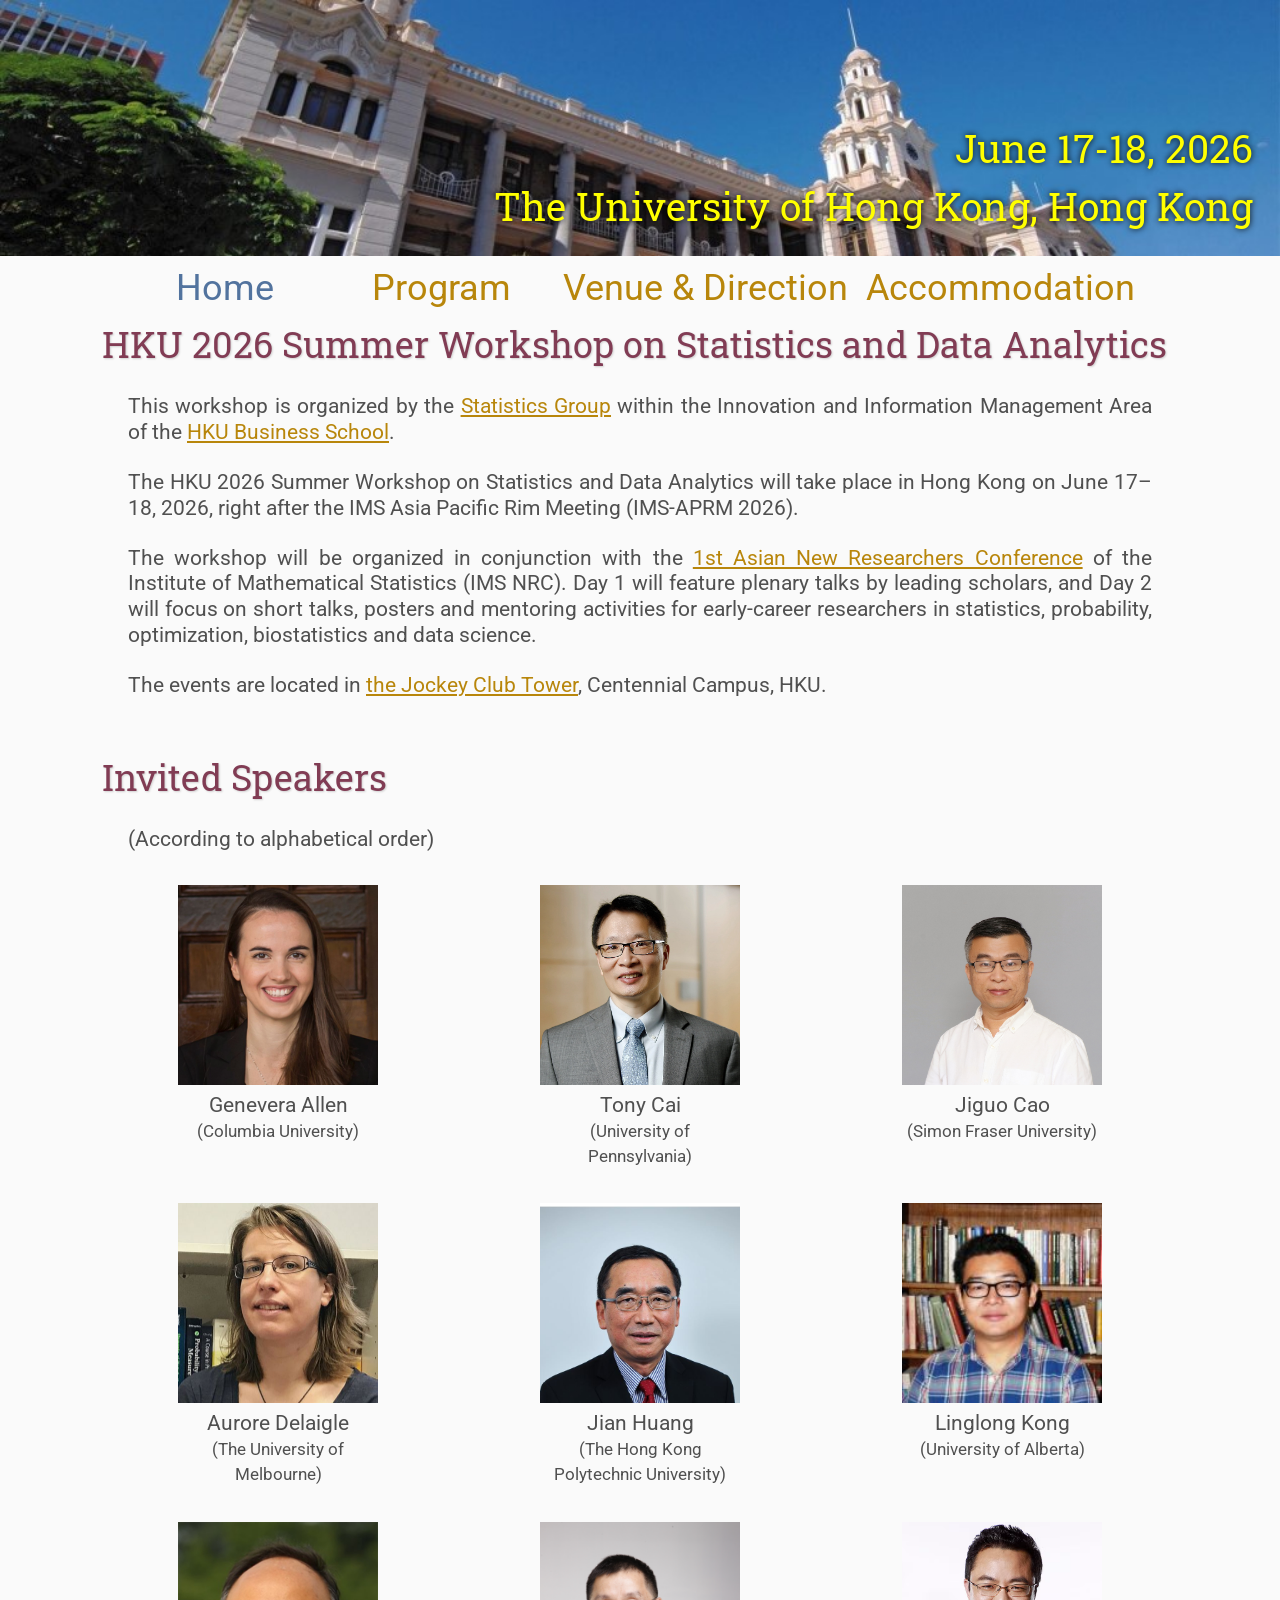
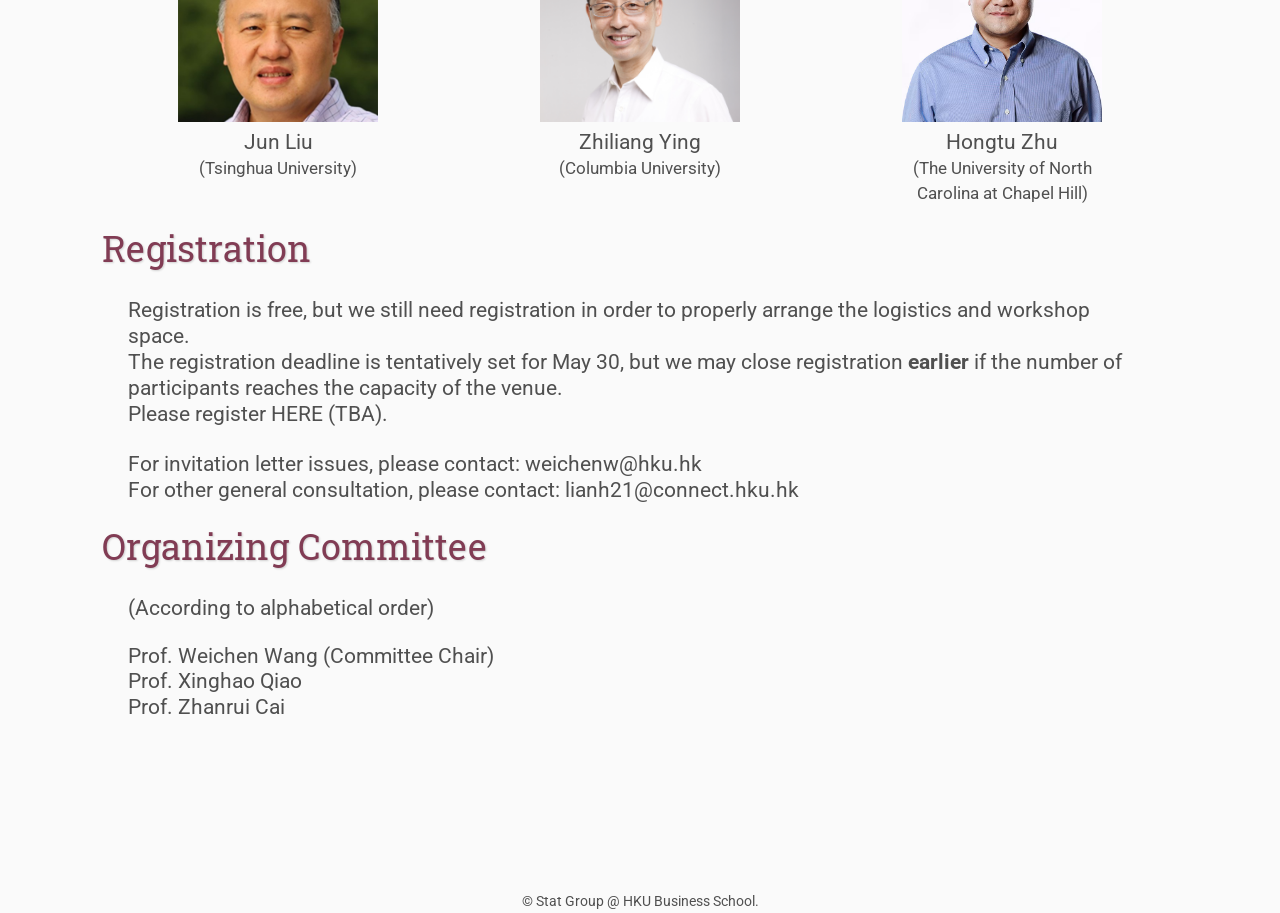
==== index.html @ be6ff99e "Update index.html" ====
<!DOCTYPE html>
<html lang='en'>



<head>
    <base href=".">
    <link rel="shortcut icon" type="image/png" href="assets/logo-1.png"/>
    <link rel="stylesheet" type="text/css" media="all" href="assets/main.css"/>
    <meta name="description" content="SDA Workshop">
    <meta name="resource-type" content="document">
    <meta name="distribution" content="global">
    <meta name="KeyWords" content="Conference">
    <title>SDA Workshop 2026</title>

    <style>
    HeadColor{
        color:yellow;
    }
    </style>



</head>


<body>
    <center>
    <div class="banner">
            <img src="assets/hku_banner.jpg" alt="SDA Workshop Banner" width="100%" height="auto">
        
            <div class="bottom-right" style="font-size:4.3vmin;">
                <HeadColor>June 17-18, 2026 <br> The University of Hong Kong, Hong Kong </HeadColor>
            </div>
        </div>
    </center>

    <table class="navigation">
        <tr>
            <td class="navigation" style="font-size:4vmin;width: 20%">
                <a class="current" title="Conference Home Page" href=".">Home</a>
            </td>
            <td class="navigation" style="font-size:4vmin;width: 25%">
                <a title="Sessions" href="sessions">Program</a>
            </td>
            <td class="navigation" style="font-size:4vmin;width: 25%">
                <a title="Conference venue" href="venue">Venue & Direction</a>
            </td>

            
            <td class="navigation" style="font-size:4vmin;width: 30%">
                <a title="Conference Schedule" href="Transportation">Accommodation</a> 
            </td>

        </tr>
    </table>


    <table>
        <tr>
            <td class="title" style="font-size:4vmin;">
                HKU 2026 Summer Workshop on Statistics and Data Analytics<br>
            </td>
        </tr>
    </table>



    <p style="font-size:2.3vmin;line-height:1.25;text-align:justify">
        This workshop is organized by the <a href="https://hkubs-stat.github.io/">Statistics Group</a> within the Innovation and Information Management Area of the <a href="https://www.hkubs.hku.hk/">HKU Business School</a>. 
    </p>
    
    <p style="font-size:2.3vmin;line-height:1.25;text-align:justify">
        The HKU 2026 Summer Workshop on Statistics and Data Analytics will take place in Hong Kong on June 17–18, 2026, right after the IMS Asia Pacific Rim Meeting (IMS-APRM 2026).
    </p>

    <p style="font-size:2.3vmin;line-height:1.25;text-align:justify">
        The workshop will be organized in conjunction with the  <a href="https://sites.google.com/uw.edu/inrc-asia/home?authuser=1">1st Asian New Researchers Conference</a> of the Institute of Mathematical Statistics (IMS NRC). Day 1 will feature plenary talks by leading scholars, and Day 2 will focus on short talks, posters and mentoring activities for early-career researchers in statistics, probability, optimization, biostatistics and data science.
    </p>
    
    <p style="font-size:2.3vmin;line-height:1.25;text-align:justify">
        The events are located in <a href="http://www.maps.hku.hk/?type=Locations&id=173&lang=en&name=The%20Jockey%20Club%20Tower">the Jockey Club Tower</a>, Centennial Campus, HKU. <br />
    </p>
    
    <p>
    </p>
    <br>


    <table>
        <tr>
            <td class="title" style="font-size:4vmin;">
                Invited Speakers<br>
            </td>
        </tr>
    </table>
    <p style="font-size:2.3vmin;">
    (According to alphabetical order)
    </p>


    <table class="sponsors" style="width:80% auto;">
        <tr>
        
            <td class="sponsor">
                <figure>
                    <div class="speaker-photo-wrap"><img src="assets/2026_Genevera_Allen.png" alt="Genevera Allen"></div>
                    <figcaption style="text-align: center; font-size: 2.3vmin;">Genevera Allen<br><span class="speaker-affiliation">(Columbia University)</span></figcaption>
                </figure>
            </td> 
        
            <td class="sponsor">
                <figure>
                    <div class="speaker-photo-wrap"><img src="assets/2026_Tony_Cai.png" alt="Tony Cai"></div>
                    <figcaption style="text-align: center; font-size: 2.3vmin;">Tony Cai<br><span class="speaker-affiliation">(University of Pennsylvania)</span></figcaption>
                </figure>
            </td> 

            <td class="sponsor">
                <figure>
                    <div class="speaker-photo-wrap"><img src="assets/2026_Jiguo_Cao.png" alt="Jiguo Cao"></div>
                    <figcaption style="text-align: center; font-size: 2.3vmin;">Jiguo Cao<br><span class="speaker-affiliation">(Simon Fraser University)</span></figcaption>
                </figure>
            </td> 
        
        </tr>
    </table>
    
    <table class="sponsors" style="width:80% auto;">
        <tr>
        
            <td class="sponsor">
                <figure>
                    <div class="speaker-photo-wrap"><img src="assets/2026_Aurore_Delaigle.jpg" alt="Aurore Delaigle"></div>
                    <figcaption style="text-align: center; font-size: 2.3vmin;">Aurore Delaigle<br><span class="speaker-affiliation">(The University of Melbourne)</span></figcaption>
                </figure>
            </td>  
        
            <td class="sponsor"> 
                <figure>
                    <div class="speaker-photo-wrap"><img src="assets/2026_Jian_Huang.jpg" alt="Jian Huang"></div>
                    <figcaption style="text-align: center; font-size: 2.3vmin;">Jian Huang<br><span class="speaker-affiliation">(The Hong Kong Polytechnic University)</span></figcaption>
                </figure>
            </td> 
        
            <td class="sponsor">
                <figure>
                    <div class="speaker-photo-wrap"><img src="assets/2026_Linglong_Kong.jpeg" alt="Linglong Kong"></div>
                    <figcaption style="text-align: center; font-size: 2.3vmin;">Linglong Kong<br><span class="speaker-affiliation">(University of Alberta)</span></figcaption>
                </figure>
            </td> 
        
        </tr>
    </table>
    
    <table class="sponsors" style="width:80% auto;">
        <tr>
        
            <td class="sponsor">
                <figure>
                    <div class="speaker-photo-wrap"><img src="assets/2026_Jun_Liu.jpg" alt="Jun Liu"></div>
                    <figcaption style="text-align: center; font-size: 2.3vmin;">Jun Liu<br><span class="speaker-affiliation">(Tsinghua University)</span></figcaption>
                </figure>
            </td>
        
            <td class="sponsor">
                <figure>
                    <div class="speaker-photo-wrap"><img src="assets/2026_Zhiliang_Ying.jpeg" alt="Zhiliang Ying"></div>
                    <figcaption style="text-align: center; font-size: 2.3vmin;">Zhiliang Ying<br><span class="speaker-affiliation">(Columbia University)</span></figcaption>
                </figure>
            </td>            

            <td class="sponsor">
                <figure>
                    <div class="speaker-photo-wrap"><img src="assets/2026_Hongtu_Zhu.png" alt="Hongtu Zhu"></div>
                    <figcaption style="text-align: center; font-size: 2.3vmin;">Hongtu Zhu<br><span class="speaker-affiliation">(The University of North Carolina at Chapel Hill)</span></figcaption>
                </figure>
            </td>            
      
        </tr>
    </table>

    <table>
        <tr>
            <td class="title" style="font-size:4vmin;">
                Registration<br>
            </td>
        </tr>
    </table>

    <p style="font-size:2.3vmin;line-height:1.25;">
        Registration is free, but we still need registration in order to properly arrange the logistics and workshop space. <br>

        The registration deadline is tentatively set for May 30, but we may close registration <b>earlier</b> if the number of participants reaches the capacity of the venue. <br>

        Please register HERE (TBA). <br>
    </p>


    <p style="font-size:2.3vmin;line-height:1.25;">
        For invitation letter issues, please contact: weichenw@hku.hk <br>
        For other general consultation, please contact: lianh21@connect.hku.hk
    </p>

    <table>
        <tr>
            <td class="title" style="font-size:4vmin;">
                Organizing Committee<br>
            </td>
        </tr>
    </table>

    <p style="font-size:2.3vmin;">
    (According to alphabetical order)
    </p>

    <p style="font-size:2.3vmin;line-height:1.25;">
    Prof. Weichen Wang (Committee Chair)  <br>
    Prof. Xinghao Qiao <br>
    Prof. Zhanrui Cai
    </p>

    <footer>
        &copy; Stat Group @ HKU Business School.
    </footer>

</body>
</html>
---- assets/main.css ----
/* main.css */

/* These are the colors and fonts used throughout the webpage.
 * I've listed them here so that a user may easily
 * do a search-and-replace for these to change the site theme.
 *   'Roboto',sans-serif; Font for the title text
 *   'Roboto-Slab',serif; Font for the body text 
 *   #fafafa; Background color of the site
 *   #505050; Foreground (text) color of the site
 *   #52739e; Navy, "Template" in the logo, current page in navigation, special titles in the Program
 *   #b2132e; Reddish, "Conference" in the logo, hover color for links
 *   #813c54; Heading color, titles in the Program
 *   #b8860b; Dark Goldenrod, color for links
 */

@import url('https://fonts.googleapis.com/css?family=Roboto%7CRoboto+Slab');

*{
    border:0;
    font:inherit;
    font-size:1em;
    margin:0;
    padding:0;
    vertical-align:baseline;
}

body{
    background-color: #fafafa;
    background-size: cover;
    background-attachment: fixed;
    color: #505050; 
    text-align:left;
    font-family:'Roboto',sans-serif;
    font-size:1em;
    line-height:1.5em;
    margin: 0%;
    width: 100% auto;
}

a{color: #b8860b; text-decoration:none;}
a.current{color: #52739e;}
a.current:hover{color: #e82945;}
a:hover{color: #b2132e;}
a:active{color: #e82945;}
h1,h2,h3,h4{clear:left; color: #813c54; margin:1.5em 0em 1em 0em; font-family:'Roboto Slab',serif; text-shadow: 1px 1px 2px #d0d0d0;}
h1{font-size:2.67em;}
h2{font-size:2.00em;}
h3{font-size:1.67em;}
h4{font-size:1.33em;}
p{list-style:disc; margin:24px auto 24px auto; padding:0px; width:80%; text-align:left;}
li a, p a {text-decoration:underline; text-decoration-color:#b8860b;}
ul{list-style:disc; margin:24px auto 24px auto; padding:0px; width:800px; text-align:left;}
ul li{list-style:disc; margin:0px auto 0px auto; padding:0px; text-align:left;}
i,em{font-style:italic;}
b,strong{font-weight:bold;}
sup{
    vertical-align: super;
    font-size: 0.8em;
    line-height: 0;
}
sub{
    vertical-align: sub;
    font-size: 0.8em;
    line-height: 0;
}
table{
    width: 85%;
    margin: 12px auto 24px auto;
    float: center;
    /* UNCOMMENT THIS FOR DEBUGGING THE ALIGNMENT */
    /*border: 1px solid black;*/
}
th,td{
    text-align: left;
    /* UNCOMMENT THIS FOR DEBUGGING THE ALIGNMENT */
    /*border: 1px solid black;*/
}

/* Invited speaker photo: same aspect ratio as 2026_Jun_Liu.jpg (500×622). Crop: sides if too wide, bottom if too long. */
/* Experimental Update: 150 times 150 (2026/03/09), previously 150 * 120.6 */
.speaker-photo-wrap {
    height: 150pt;
    width: 150pt;
    overflow: hidden;
    display: block;
    margin: 8px auto;
}
.speaker-photo-wrap img {
    width: 100%;
    height: 100%;
    object-fit: cover;
    object-position: top center;
    display: block;
    vertical-align: middle;
}
/* Keep speaker figure (photo + caption) centered and stacked in table cell */
td.sponsor figure {
    display: block;
    margin: 0 auto;
    text-align: center;
    width: 150pt;
    max-width: 100%;
}
td.sponsor figure .speaker-photo-wrap {
    margin-left: auto;
    margin-right: auto;
}
td.sponsor figcaption {
    white-space: normal;
    overflow-wrap: anywhere;
    word-break: break-word;
    line-height: 1.2;
}
td.sponsor figcaption .speaker-affiliation {
    font-size: 0.8em;
}

/* Website Banner */
.banner {position: relative; font-family:'Roboto Slab',serif; width: 90% auto}
.top-left {font-size:5.33em; color: #505050; background: #fafafa; text-align: center; width: 1000px; height: 67px; position: absolute; padding: 36px 0 0 0; top: 0px;}
.bottom-right {font-size:2.33em; color: #fafafa; line-height: 1.5em; width: 80% auto; height: auto; padding: 0px 27px 27px 0px; text-align: right; position: absolute; bottom: 0px; right: 0px; text-shadow: 0px 0px 6px #000000;}

/* Conference Title Logo */
.title1{color: #b2132e; text-shadow: 1px 1px 3px #c0c0c0;} 
.title2{color: #52739e; text-shadow: 1px 1px 3px #c0c0c0;}
.year{color: #505050; font-size:0.67em; font-weight: lighter;}

/* Navigation Links (Home, Registration, etc) */
table.navigation{width: 80%}
td.navigation{font-size:1.67em; white-space:nowrap; width:20%; text-align:center; vertical-align:middle; padding:0px 0px 0px 0px;}

/* Sponsor Images */
table.sponsors{width:90% auto;}
td.sponsor{white-space:normal; width:33.33%; text-align:center; vertical-align:top; padding:0px 0px 0px 0px;}
td.sponsor img{width: 100% auto}

/* Mobile layout for invited speakers */
@media only screen and (max-width: 768px) {
    /* Stack speakers vertically instead of 3 narrow columns */
    table.sponsors{
        width: 100%;
    }
    table.sponsors tr{
        display: block;
    }
    td.sponsor{
        display: block;
        width: 100%;
        white-space: normal;
        margin-bottom: 1.5em;
    }
    /* Make photos wider and let height adjust naturally on small screens */
    .speaker-photo-wrap{
        width: min(70vw, 320px);
        height: auto;
        aspect-ratio: 500/622;
    }
    .speaker-photo-wrap img{
        width: 100%;
        height: 100%;
        object-fit: cover;
    }
    td.sponsor figure{
        width: min(70vw, 320px);
    }
}

/* The Table on the Program Page */
td.room{padding: 4px 12px 4px 4px; width: 90%; vertical-align:bottom; font-size:1.67em; color: #52739e; height:32px;}
td.date{white-space:nowrap; width:130px; text-align:center; vertical-align:center; padding:4px 4px 4px 4px;}
td.title{padding: 4px 12px 4px 4px; width: 90%; vertical-align:top; font-size:1.5em; color: #813c54; height:32px; font-family:'Roboto Slab',serif; text-shadow: 1px 1px 2px #d0d0d0; }
td.title-special{padding: 4px 12px 4px 4px; width: 90%; vertical-align:top; font-size:1.67em; color: #52739e; height:32px; font-family:'Roboto Slab',serif; text-shadow: 1px 1px 2px #d0d0d0;}
td.speaker{padding: 8px 4px 8px 4px; font-style: italic; font-size:1em; max-height:999999px}
td.abstract{padding: 8px 4px 8px 4px; font-size:1em; max-height:999999px}
td.abstract img{display: block; margin: 4px auto 8px auto}
td.sessions{text-align:center; vertical-align:center;padding: 12px 4px 12px 4px; font-size:1.5em; max-height:999999px}
table.plenary{padding-top: 8px; background: #ffffff;}

/* Registration and Directions iframes and Images */
iframe.registration{display:block; margin:1em auto 2em auto; width:700px; height:1400px; border:none;}
iframe.directions{display:block; margin:1em auto 2em auto; width:800px; height:400px; border:none;}
img.center{display:block; width:67%; margin:1em auto 2em auto;}

/* Flyer Images */
table.flyers{width:800px;}
td.flyer{white-space:nowrap; width:50%; text-align:center; vertical-align:middle; padding:0px 0px 0px 0px;}
td.sponsor img{width: 100%}

footer{font-size:0.875em; margin-top:12em; text-align:center;}

/* My hacky way of making the site mobile-friendly */
@media only screen and (max-width: 1100px) {
    h2{font-size:3.00em;}
    p{font-size:1.5em; line-height:1.5em;}
    th,td,tr{font-size:1.5em; line-height:1.5em;}
    td.date{font-size:1em; padding-top:0.5em;}
    td.navigation{font-size:1.5em; padding:0px 20px 0px 20px;}
    table.footer{font-size:0.33em;}
}
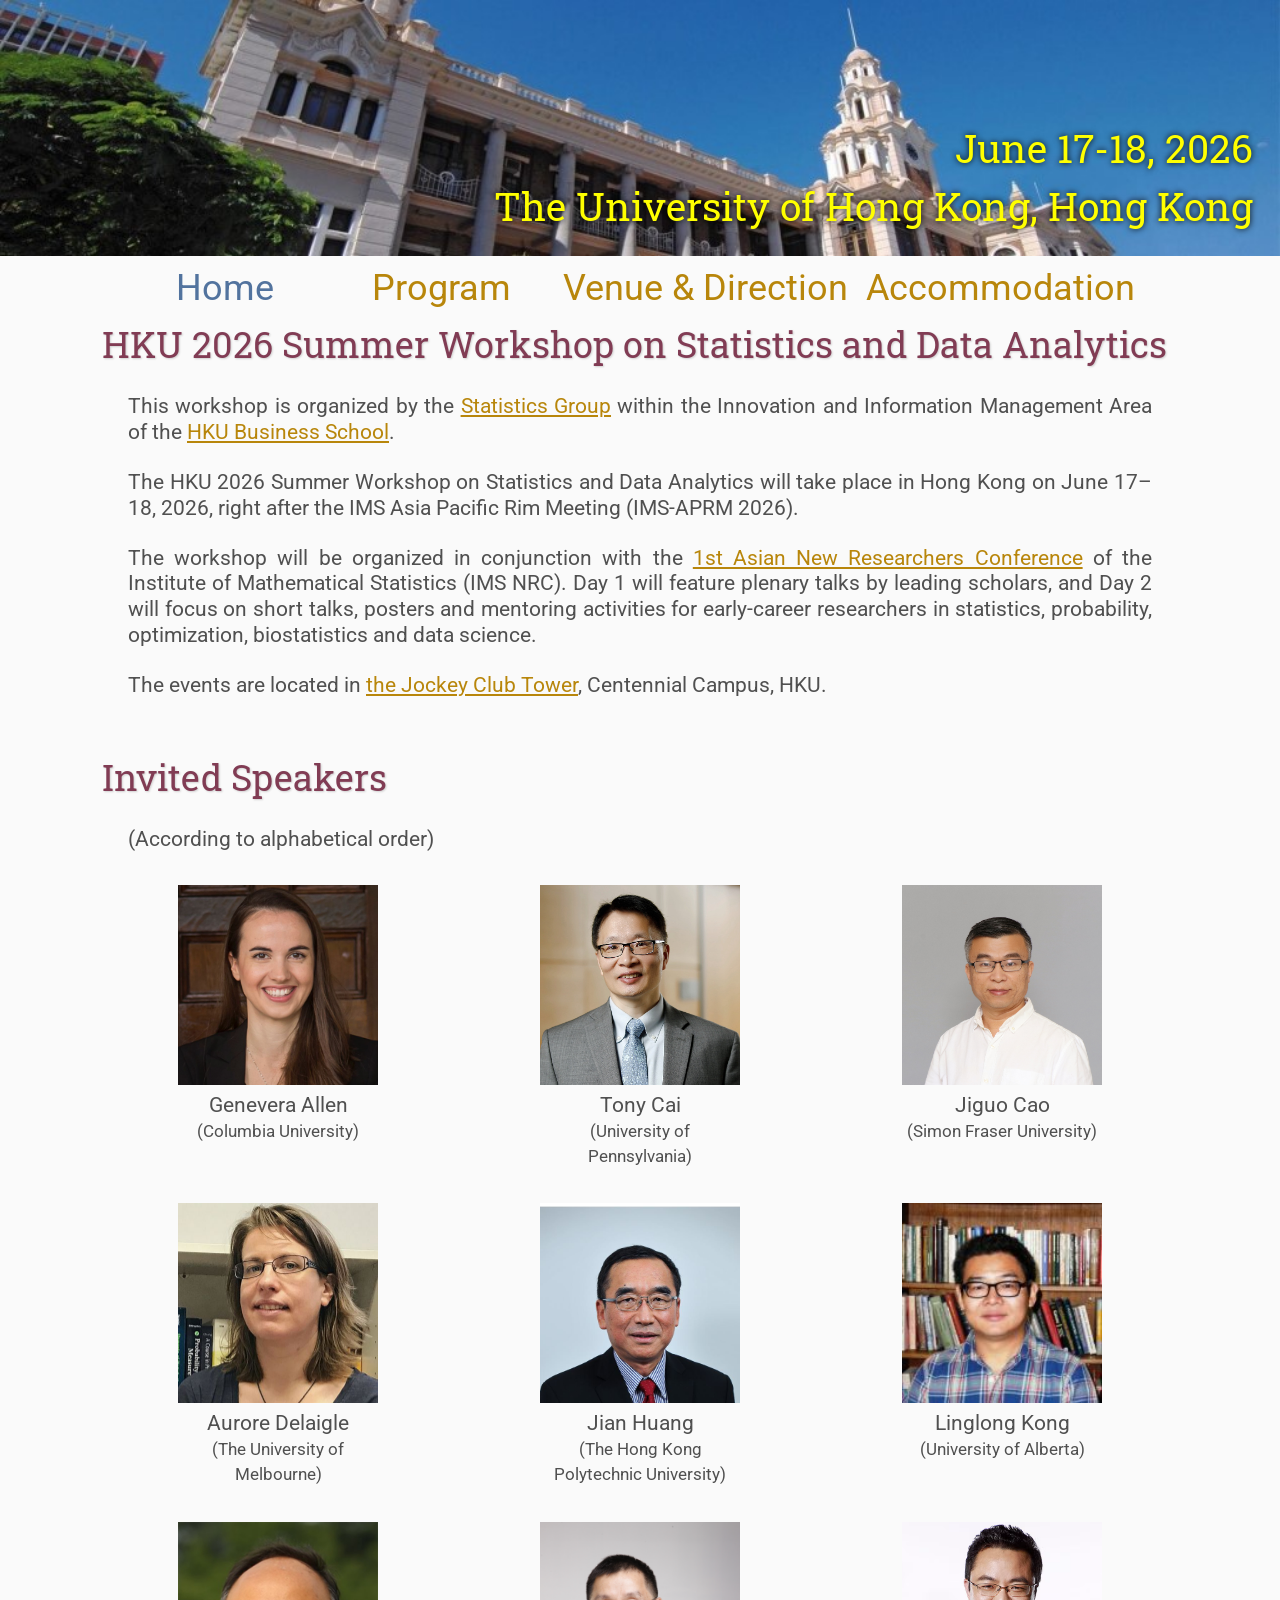
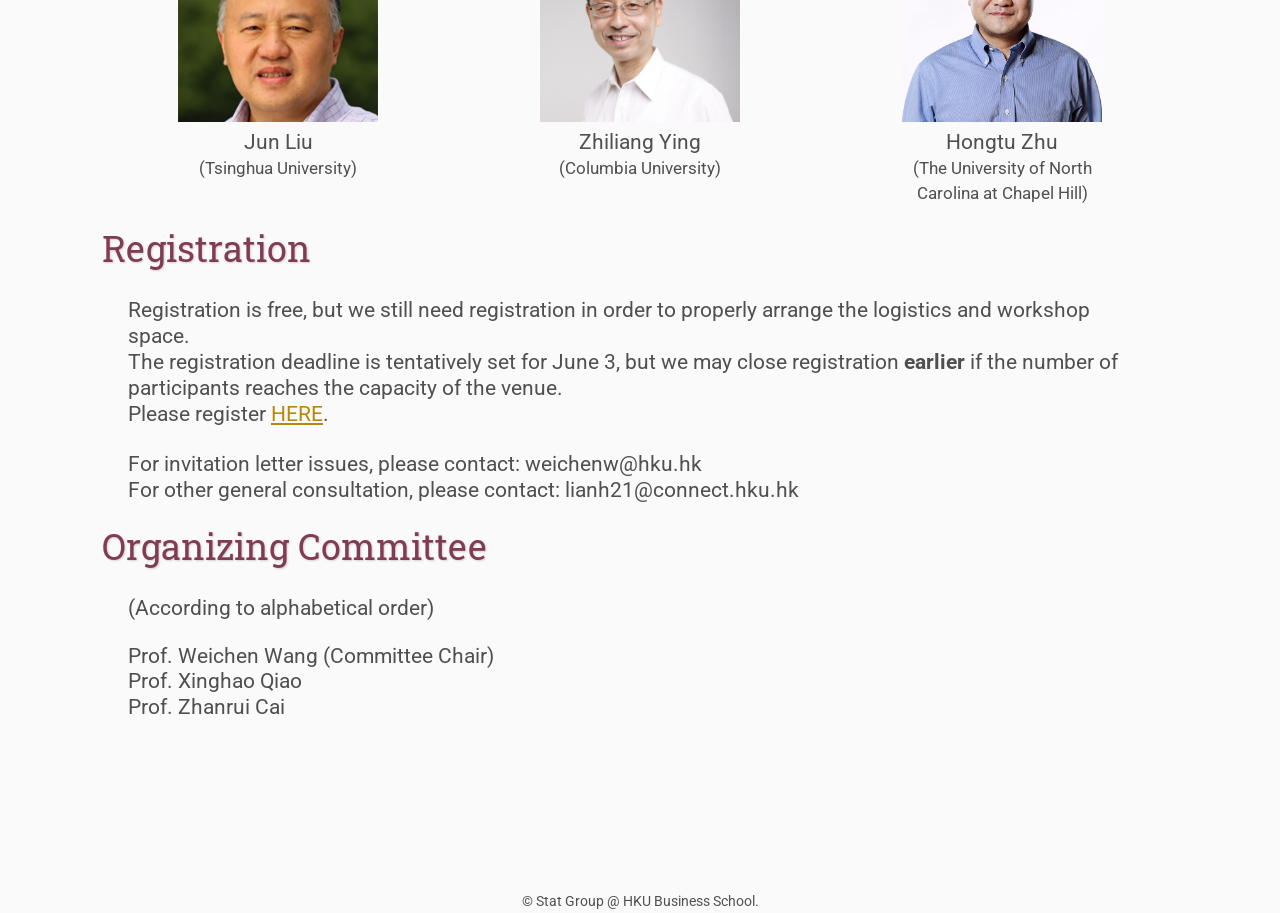
==== commit 8f23cc20: "Update index.html" ====
--- a/index.html
+++ b/index.html
@@ -191,9 +191,9 @@
     <p style="font-size:2.3vmin;line-height:1.25;">
         Registration is free, but we still need registration in order to properly arrange the logistics and workshop space. <br>
 
-        The registration deadline is tentatively set for May 30, but we may close registration <b>earlier</b> if the number of participants reaches the capacity of the venue. <br>
-
-        Please register HERE (TBA). <br>
+        The registration deadline is tentatively set for June 3, but we may close registration <b>earlier</b> if the number of participants reaches the capacity of the venue. <br>
+
+        Please register <a href="https://forms.office.com/r/9uyfbNeTMQ">HERE</a>. <br>
     </p>
 
 
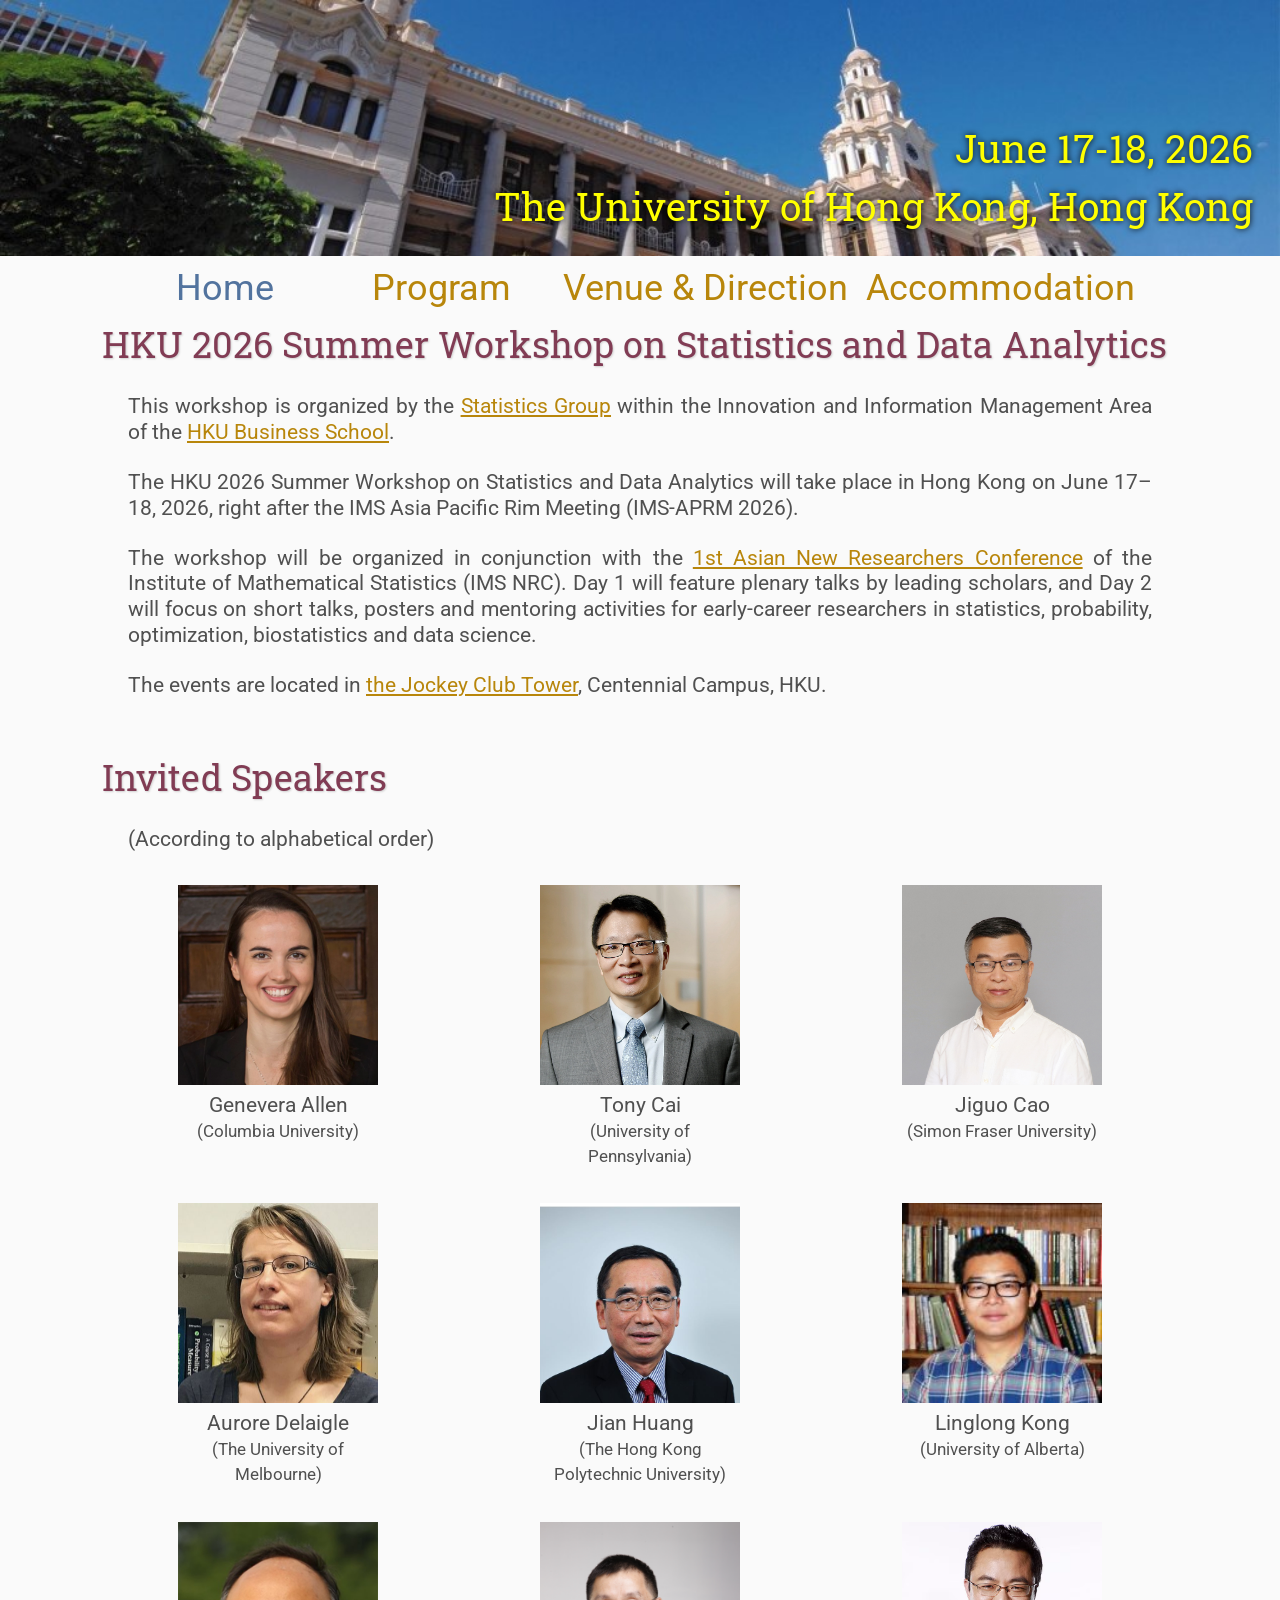
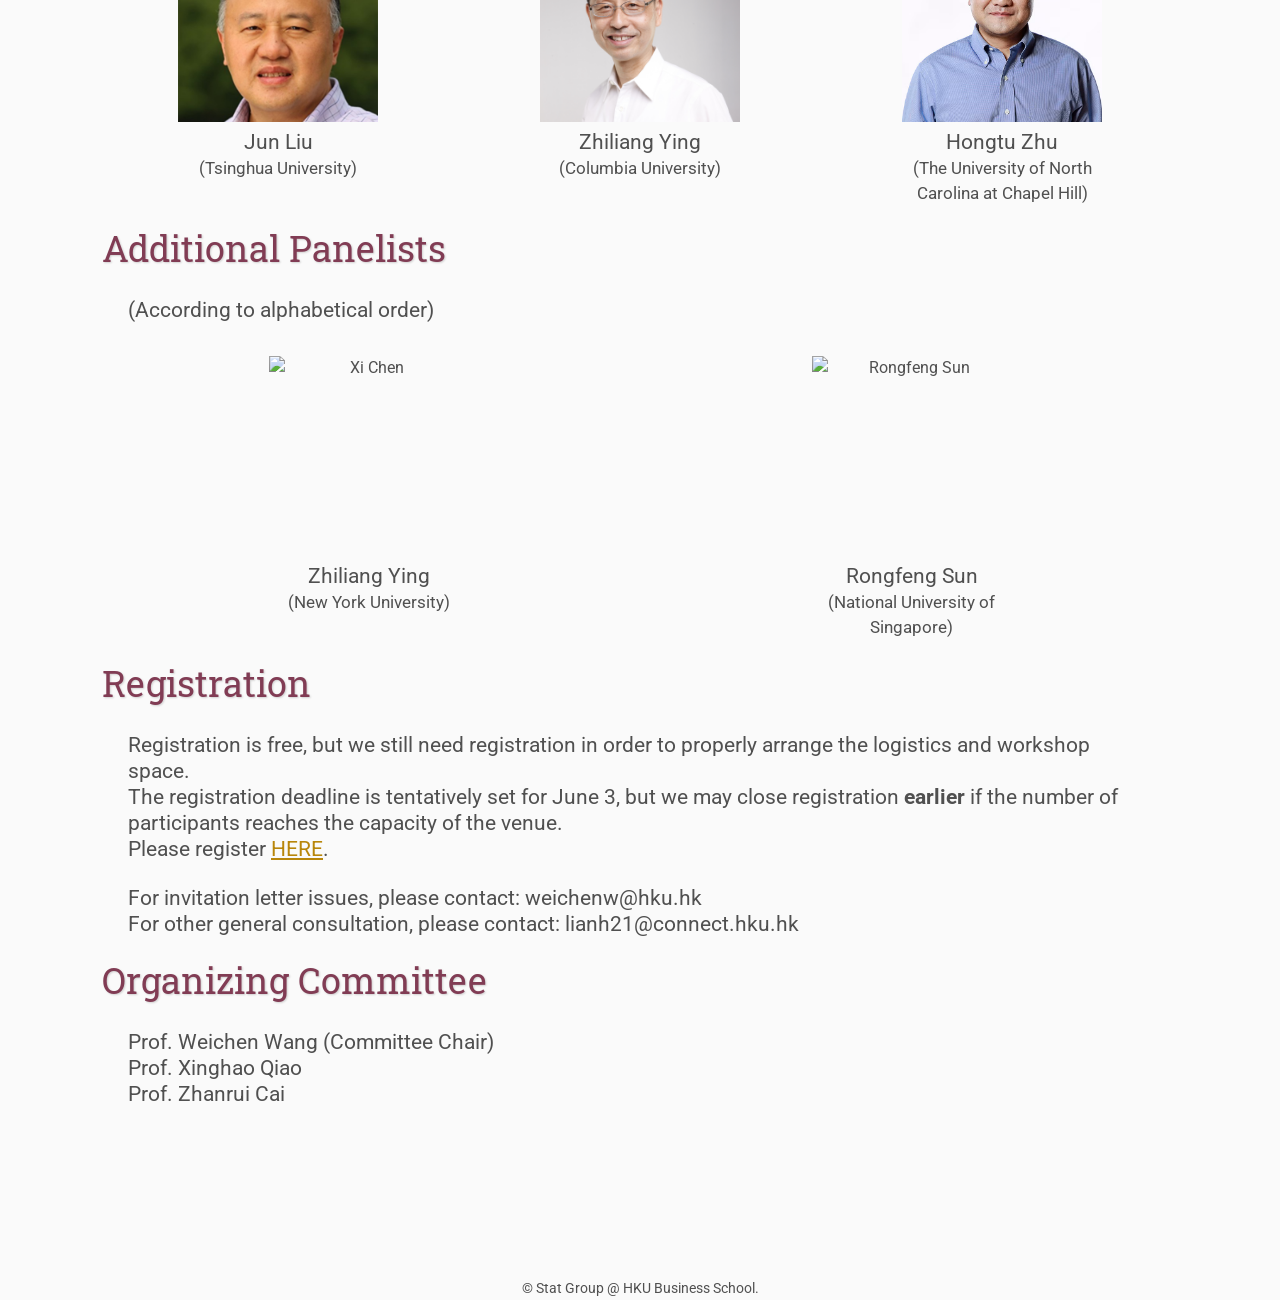
==== commit dd19ae49: "20260325 Update: Additional Panelists" ====
--- a/index.html
+++ b/index.html
@@ -155,7 +155,6 @@
     
     <table class="sponsors" style="width:80% auto;">
         <tr>
-        
             <td class="sponsor">
                 <figure>
                     <div class="speaker-photo-wrap"><img src="assets/2026_Jun_Liu.jpg" alt="Jun Liu"></div>
@@ -177,6 +176,34 @@
                 </figure>
             </td>            
       
+        </tr>
+    </table>
+
+    <table>
+        <tr>
+            <td class="title" style="font-size:4vmin;">
+                Additional Panelists<br>
+            </td>
+        </tr>
+    </table>
+    <p style="font-size:2.3vmin;">
+    (According to alphabetical order)
+    </p>
+    <table class="sponsors" style="width:80% auto;">
+        <tr>
+            <td class="sponsor">
+                <figure>
+                    <div class="speaker-photo-wrap"><img src="assets/2026_Xi_Chen.jpeg" alt="Xi Chen"></div>
+                    <figcaption style="text-align: center; font-size: 2.3vmin;">Zhiliang Ying<br><span class="speaker-affiliation">(New York University)</span></figcaption>
+                </figure>
+            </td>
+
+            <td class="sponsor">
+                <figure>
+                    <div class="speaker-photo-wrap"><img src="assets/2026_Rongfeng_Sun.jpg" alt="Rongfeng Sun"></div>
+                    <figcaption style="text-align: center; font-size: 2.3vmin;">Rongfeng Sun<br><span class="speaker-affiliation">(National University of Singapore)</span></figcaption>
+                </figure>
+            </td>
         </tr>
     </table>
 
@@ -209,10 +236,6 @@
             </td>
         </tr>
     </table>
-
-    <p style="font-size:2.3vmin;">
-    (According to alphabetical order)
-    </p>
 
     <p style="font-size:2.3vmin;line-height:1.25;">
     Prof. Weichen Wang (Committee Chair)  <br>
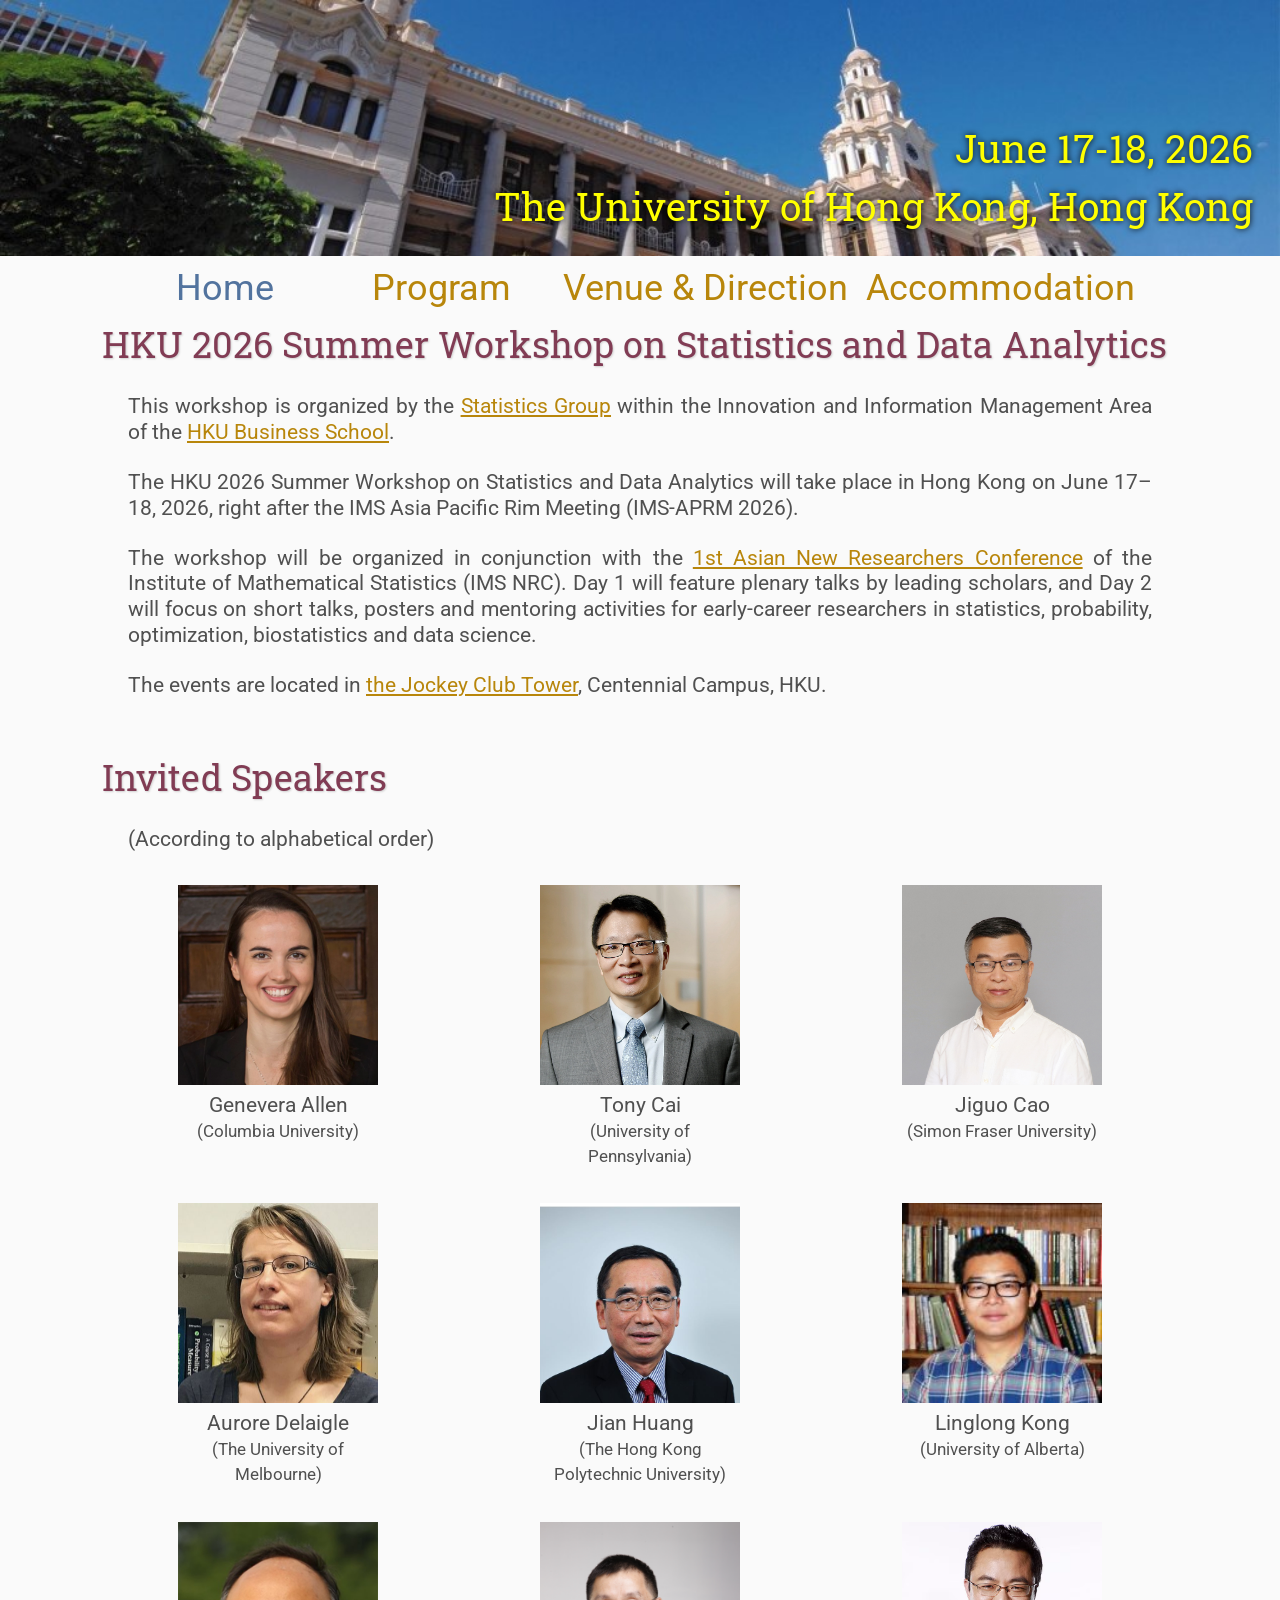
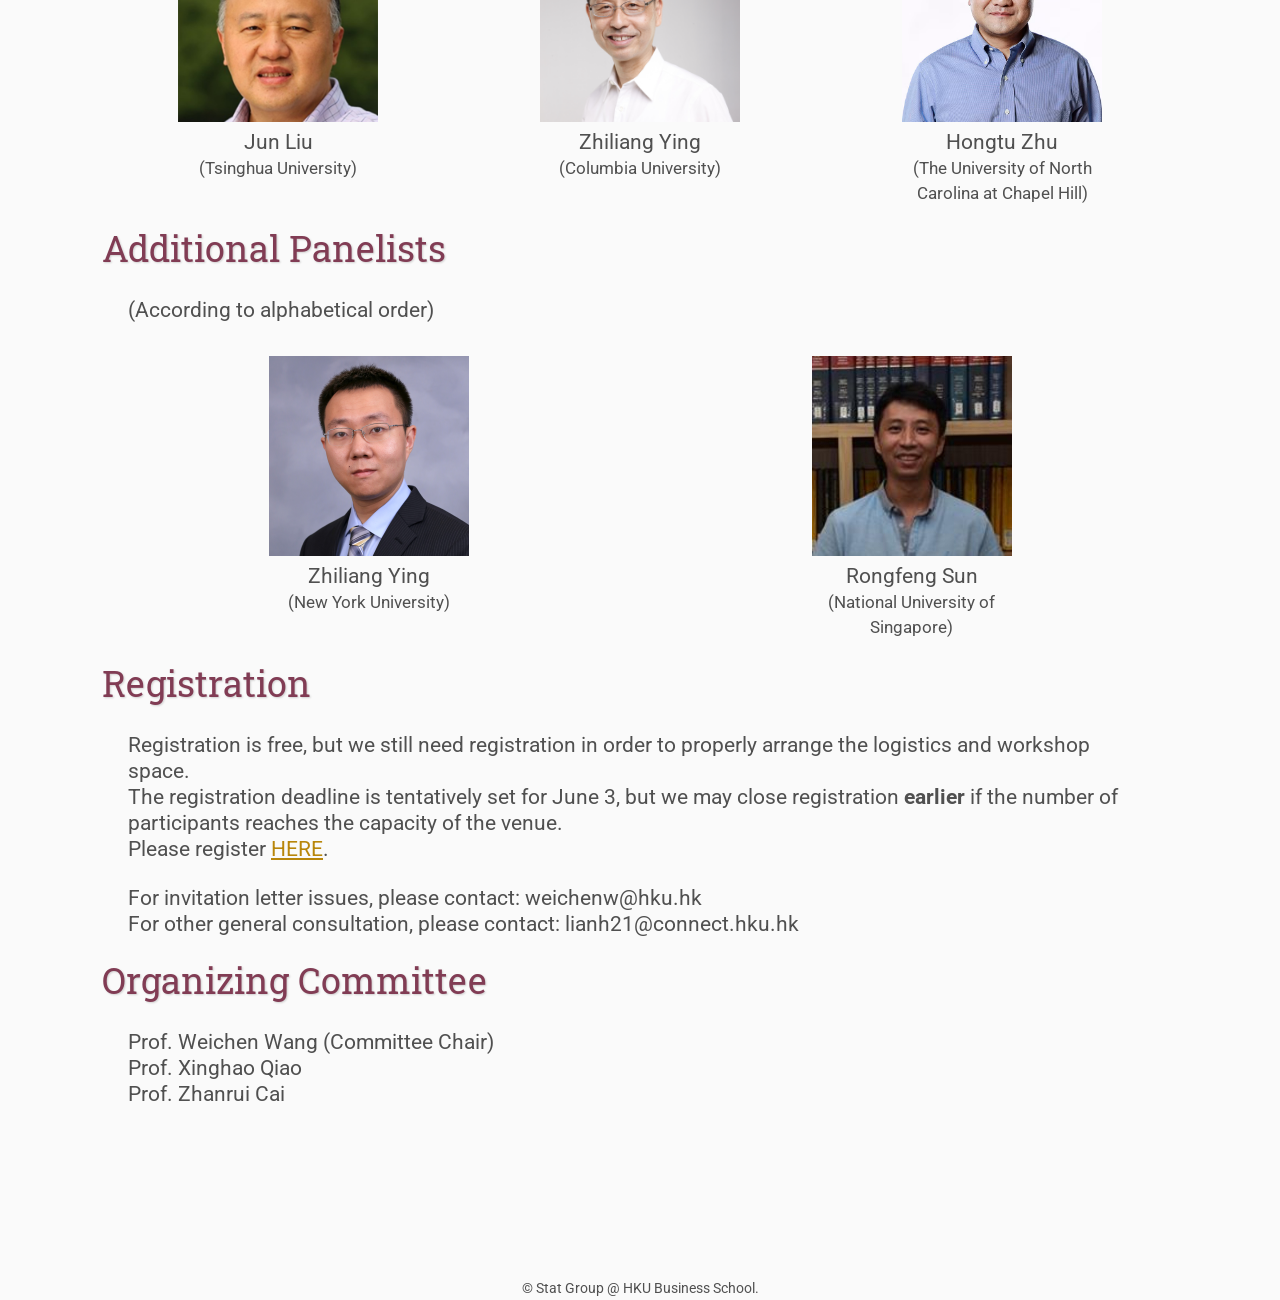
==== commit 7defdaf6: "2026032502" ====
--- a/index.html
+++ b/index.html
@@ -193,7 +193,7 @@
         <tr>
             <td class="sponsor">
                 <figure>
-                    <div class="speaker-photo-wrap"><img src="assets/2026_Xi_Chen.jpeg" alt="Xi Chen"></div>
+                    <div class="speaker-photo-wrap"><img src="assets/2026_Xi_Chen.png" alt="Xi Chen"></div>
                     <figcaption style="text-align: center; font-size: 2.3vmin;">Zhiliang Ying<br><span class="speaker-affiliation">(New York University)</span></figcaption>
                 </figure>
             </td>
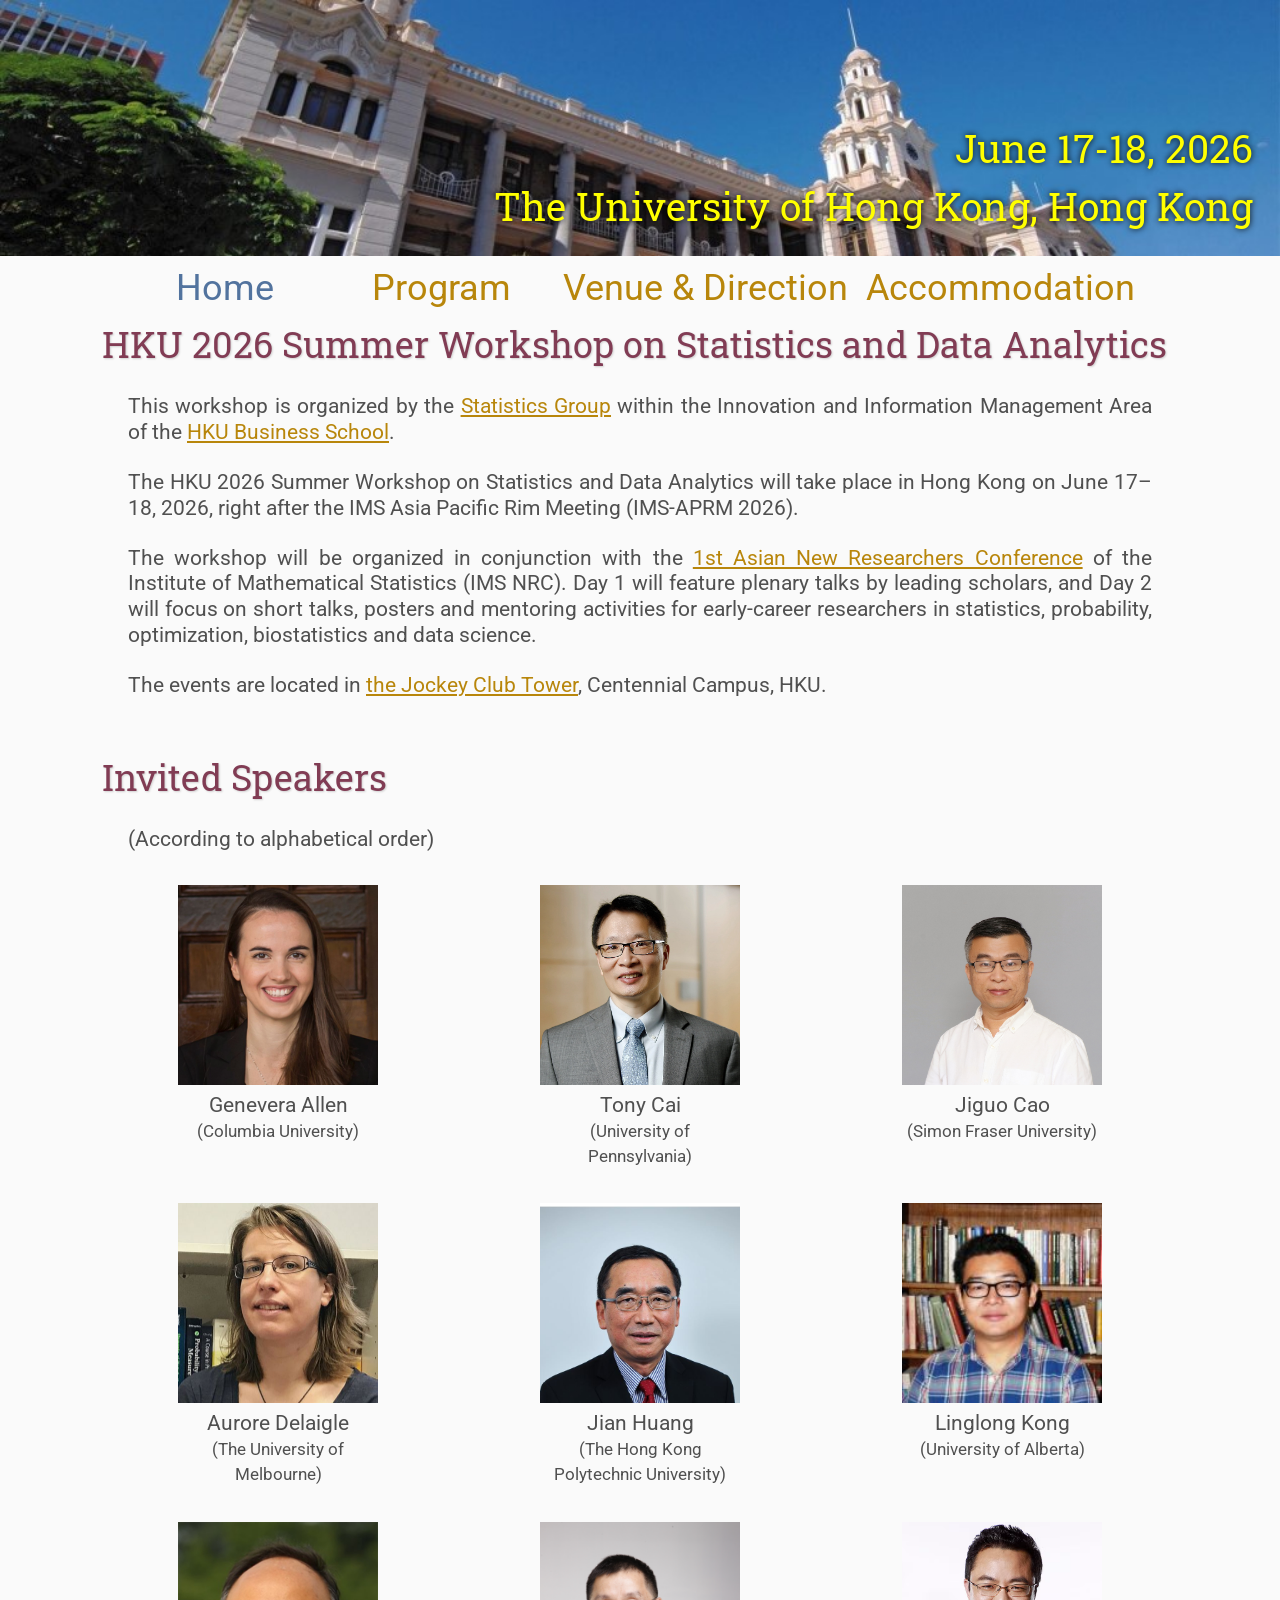
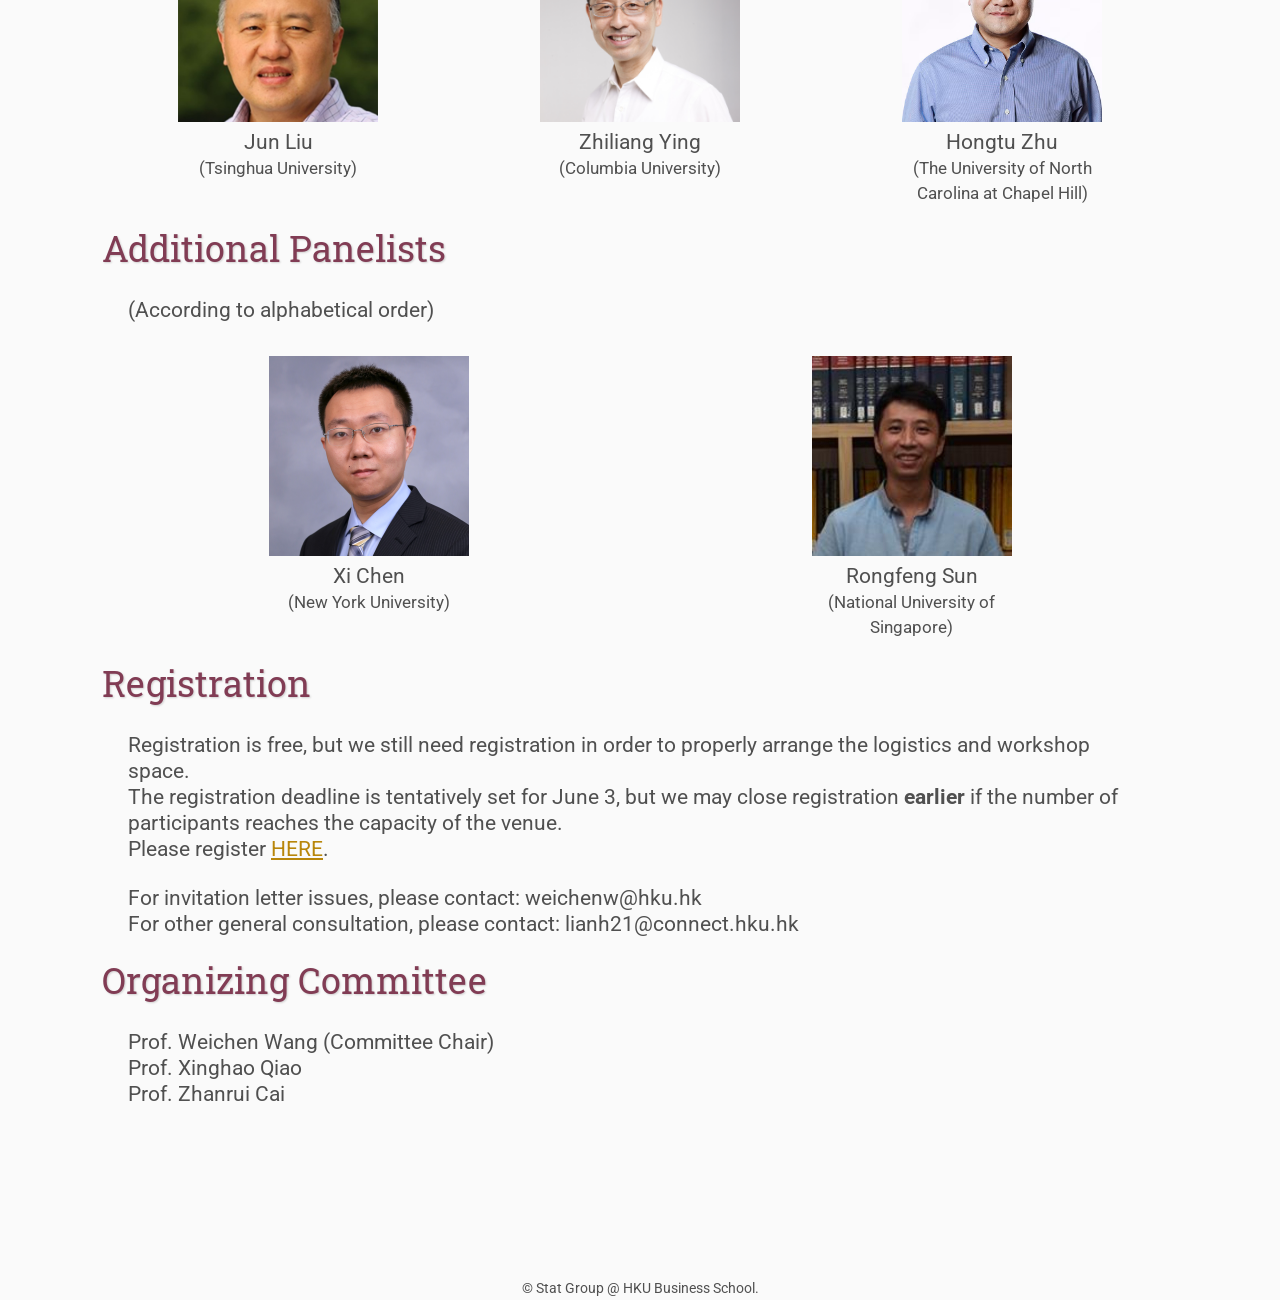
==== commit ee25e969: "Update index.html" ====
--- a/index.html
+++ b/index.html
@@ -194,7 +194,7 @@
             <td class="sponsor">
                 <figure>
                     <div class="speaker-photo-wrap"><img src="assets/2026_Xi_Chen.png" alt="Xi Chen"></div>
-                    <figcaption style="text-align: center; font-size: 2.3vmin;">Zhiliang Ying<br><span class="speaker-affiliation">(New York University)</span></figcaption>
+                    <figcaption style="text-align: center; font-size: 2.3vmin;">Xi Chen<br><span class="speaker-affiliation">(New York University)</span></figcaption>
                 </figure>
             </td>
 
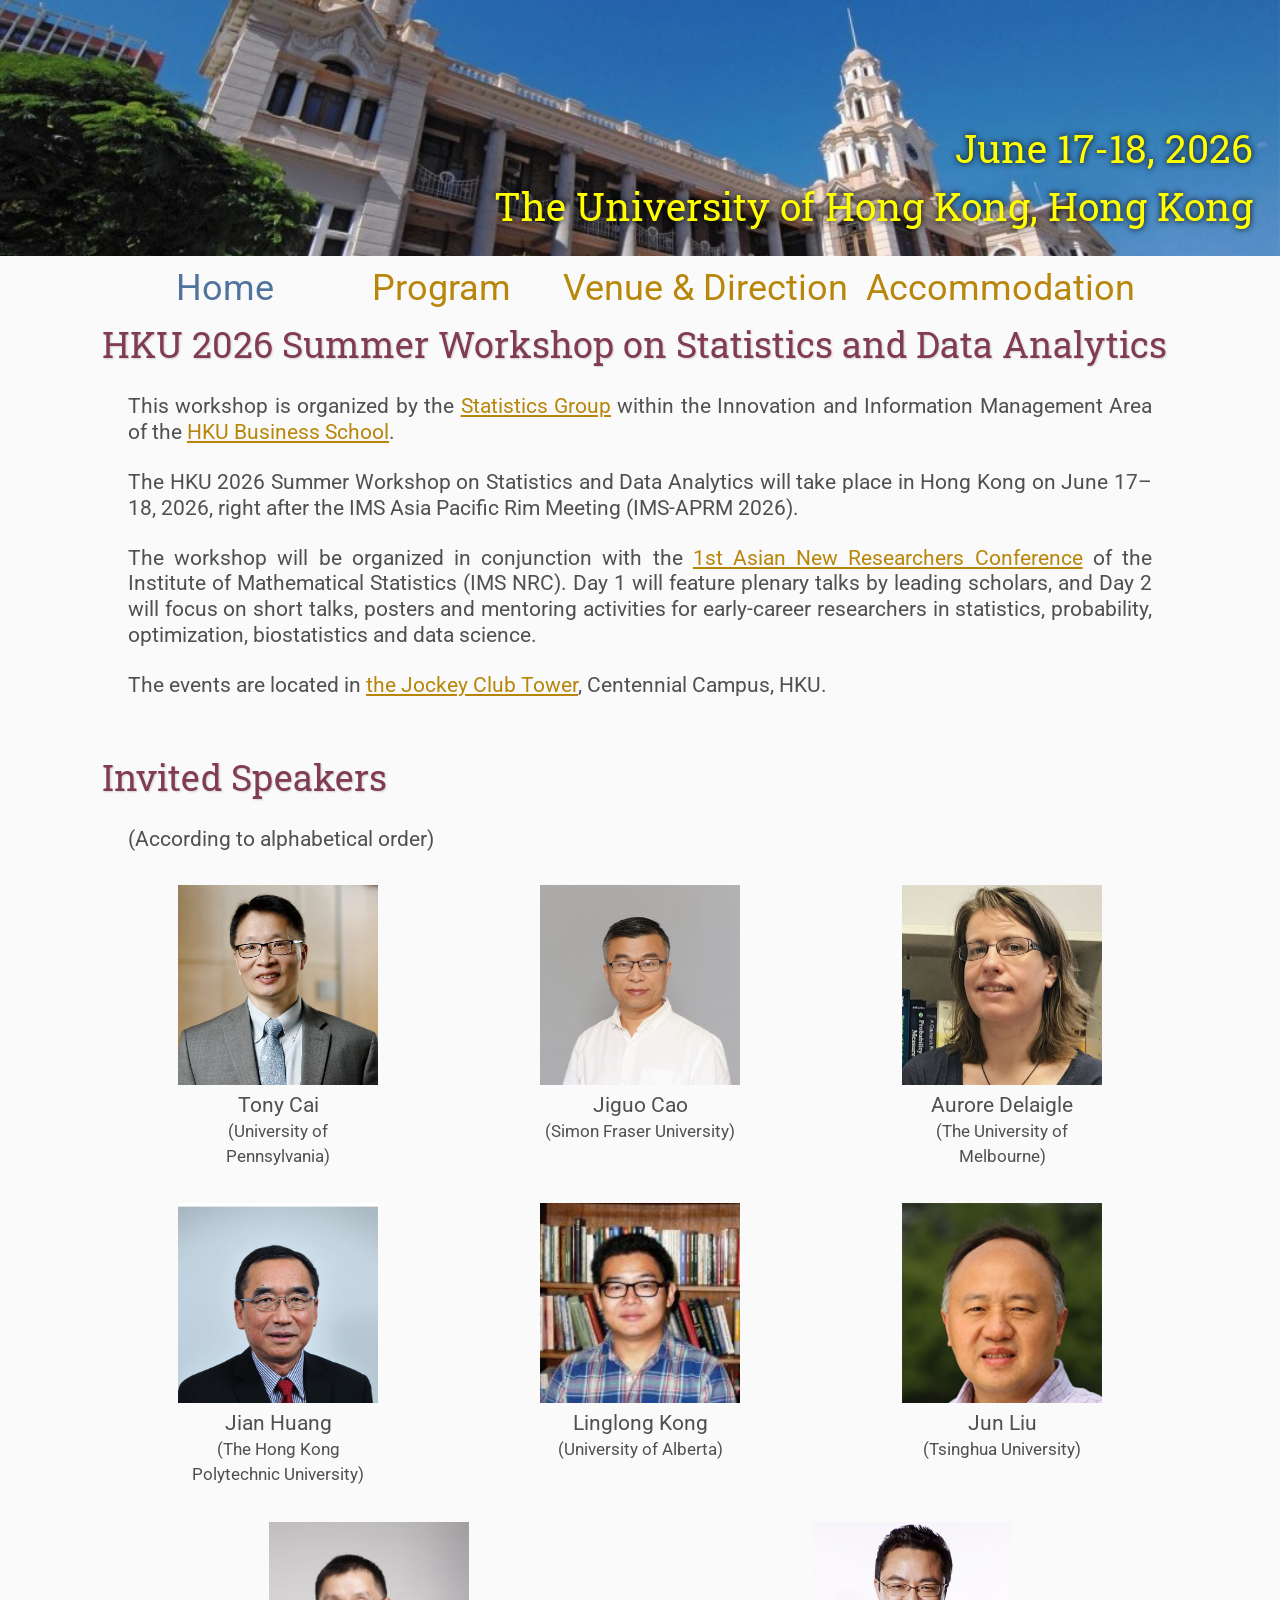
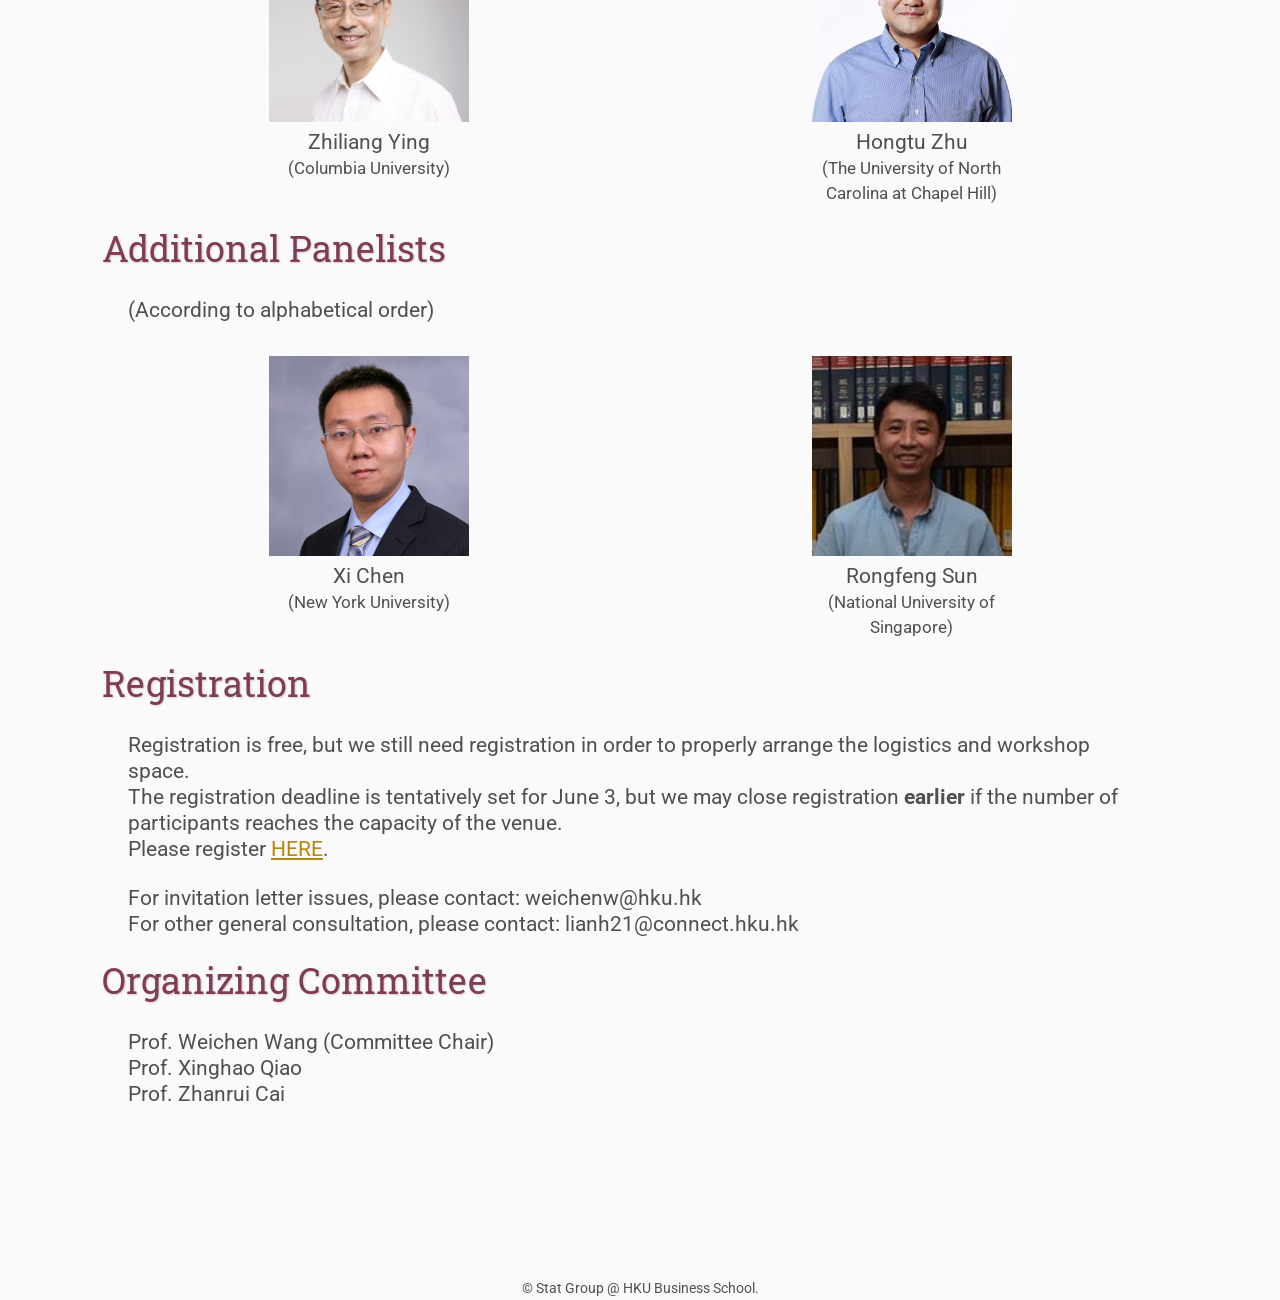
==== commit 55ace86e: "0603_01" ====
--- a/index.html
+++ b/index.html
@@ -104,13 +104,6 @@
         
             <td class="sponsor">
                 <figure>
-                    <div class="speaker-photo-wrap"><img src="assets/2026_Genevera_Allen.png" alt="Genevera Allen"></div>
-                    <figcaption style="text-align: center; font-size: 2.3vmin;">Genevera Allen<br><span class="speaker-affiliation">(Columbia University)</span></figcaption>
-                </figure>
-            </td> 
-        
-            <td class="sponsor">
-                <figure>
                     <div class="speaker-photo-wrap"><img src="assets/2026_Tony_Cai.png" alt="Tony Cai"></div>
                     <figcaption style="text-align: center; font-size: 2.3vmin;">Tony Cai<br><span class="speaker-affiliation">(University of Pennsylvania)</span></figcaption>
                 </figure>
@@ -122,13 +115,7 @@
                     <figcaption style="text-align: center; font-size: 2.3vmin;">Jiguo Cao<br><span class="speaker-affiliation">(Simon Fraser University)</span></figcaption>
                 </figure>
             </td> 
-        
-        </tr>
-    </table>
-    
-    <table class="sponsors" style="width:80% auto;">
-        <tr>
-        
+
             <td class="sponsor">
                 <figure>
                     <div class="speaker-photo-wrap"><img src="assets/2026_Aurore_Delaigle.jpg" alt="Aurore Delaigle"></div>
@@ -136,6 +123,12 @@
                 </figure>
             </td>  
         
+        </tr>
+    </table>
+    
+    <table class="sponsors" style="width:80% auto;">
+        <tr>
+        
             <td class="sponsor"> 
                 <figure>
                     <div class="speaker-photo-wrap"><img src="assets/2026_Jian_Huang.jpg" alt="Jian Huang"></div>
@@ -149,18 +142,19 @@
                     <figcaption style="text-align: center; font-size: 2.3vmin;">Linglong Kong<br><span class="speaker-affiliation">(University of Alberta)</span></figcaption>
                 </figure>
             </td> 
-        
-        </tr>
-    </table>
-    
-    <table class="sponsors" style="width:80% auto;">
-        <tr>
+
             <td class="sponsor">
                 <figure>
                     <div class="speaker-photo-wrap"><img src="assets/2026_Jun_Liu.jpg" alt="Jun Liu"></div>
                     <figcaption style="text-align: center; font-size: 2.3vmin;">Jun Liu<br><span class="speaker-affiliation">(Tsinghua University)</span></figcaption>
                 </figure>
             </td>
+        
+        </tr>
+    </table>
+    
+    <table class="sponsors" style="width:80% auto;">
+        <tr>
         
             <td class="sponsor">
                 <figure>
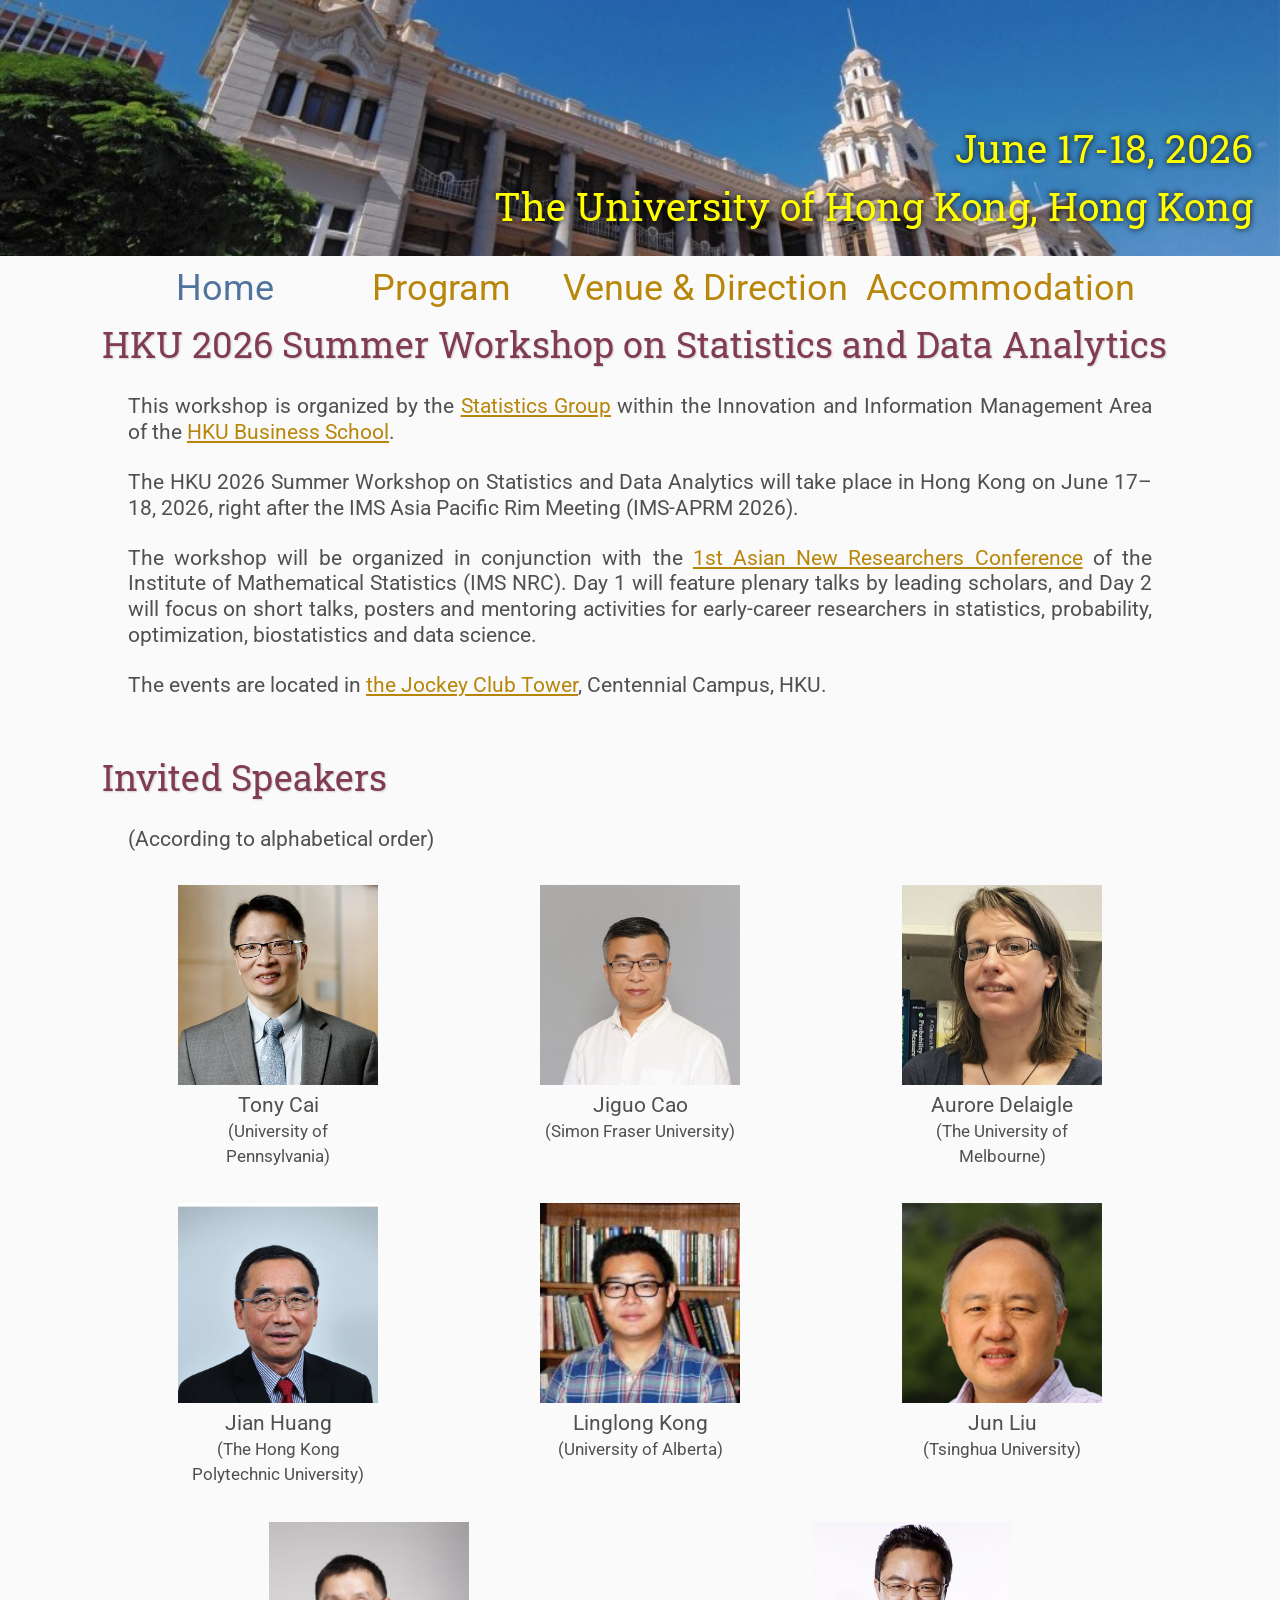
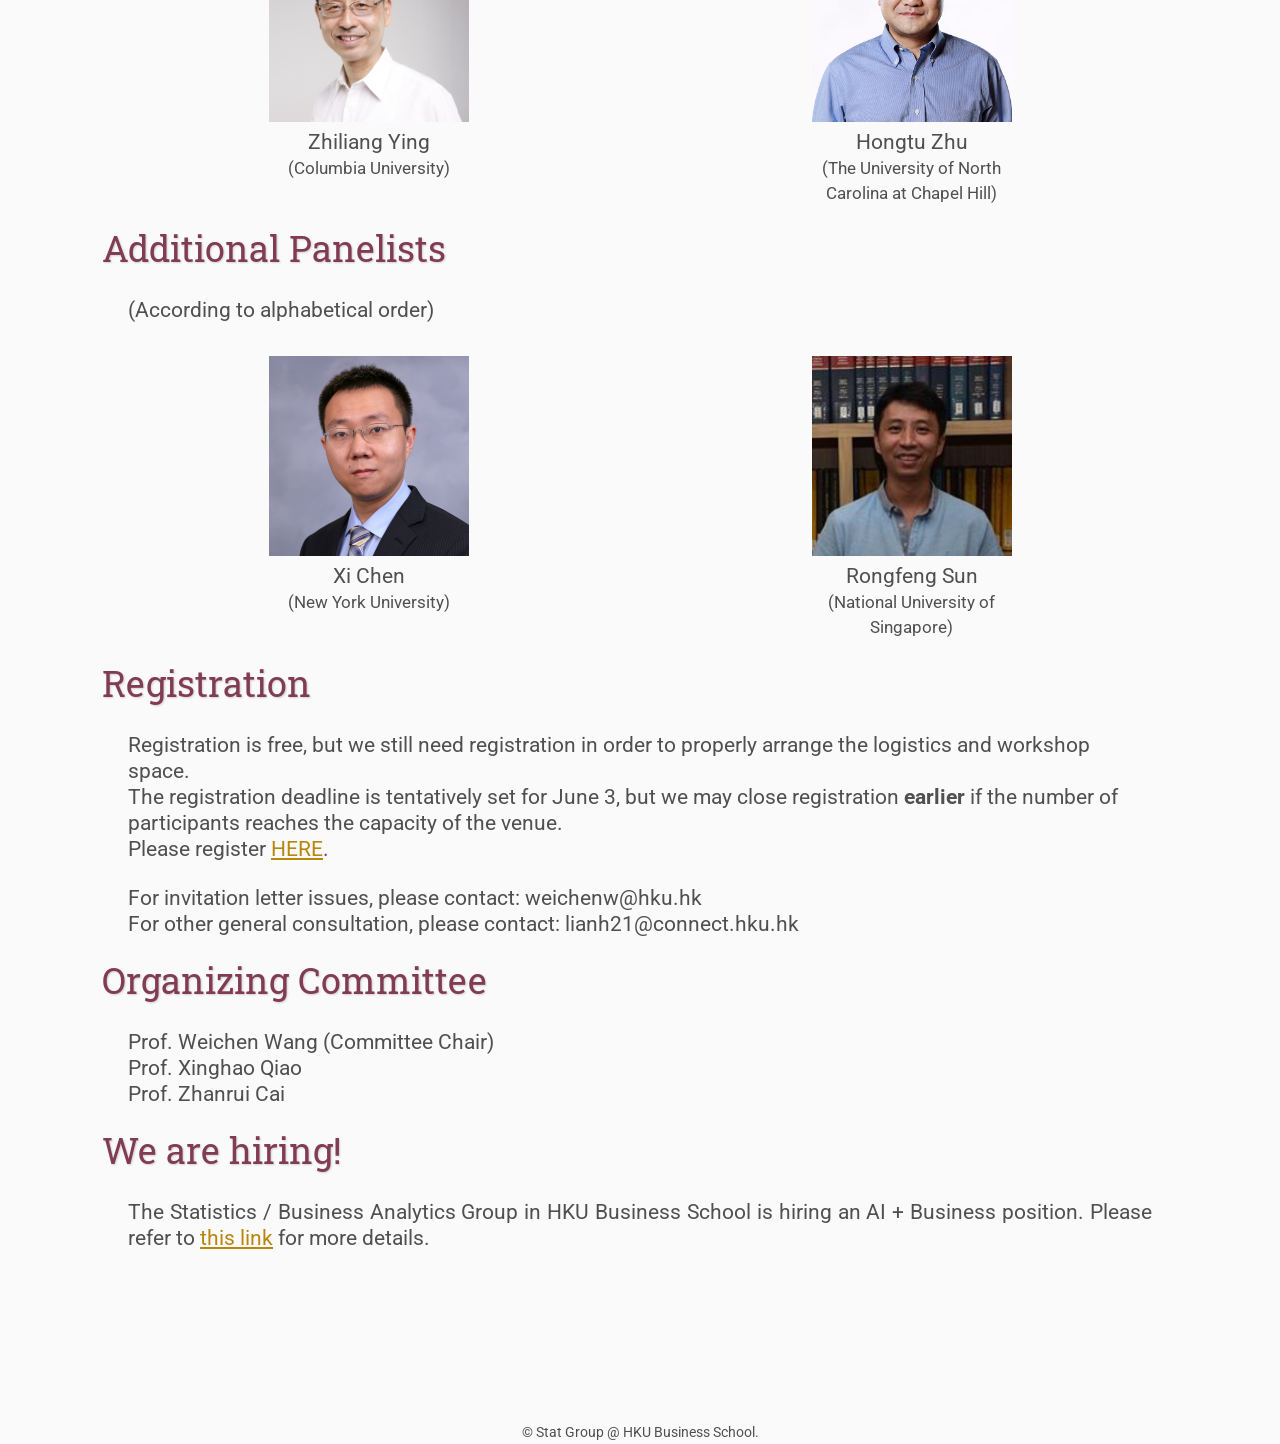
==== commit 4bf2754c: "Update hiring information on index.html" ====
--- a/index.html
+++ b/index.html
@@ -237,6 +237,18 @@
     Prof. Zhanrui Cai
     </p>
 
+    <table>
+        <tr>
+            <td class="title" style="font-size:4vmin;">
+                We are hiring!<br>
+            </td>
+        </tr>
+    </table>
+
+    <p style="font-size:2.3vmin;line-height:1.25;text-align:justify">
+        The Statistics / Business Analytics Group in HKU Business School is hiring an AI + Business position. Please refer to <a href="https://jobs.hku.hk/cw/en/job/536106/tenuretrack-professorassociate-professorassistant-professor-in-hku-business-school-and-the-school-of-computing-and-data-science">this link</a> for more details.
+    </p>
+
     <footer>
         &copy; Stat Group @ HKU Business School.
     </footer>
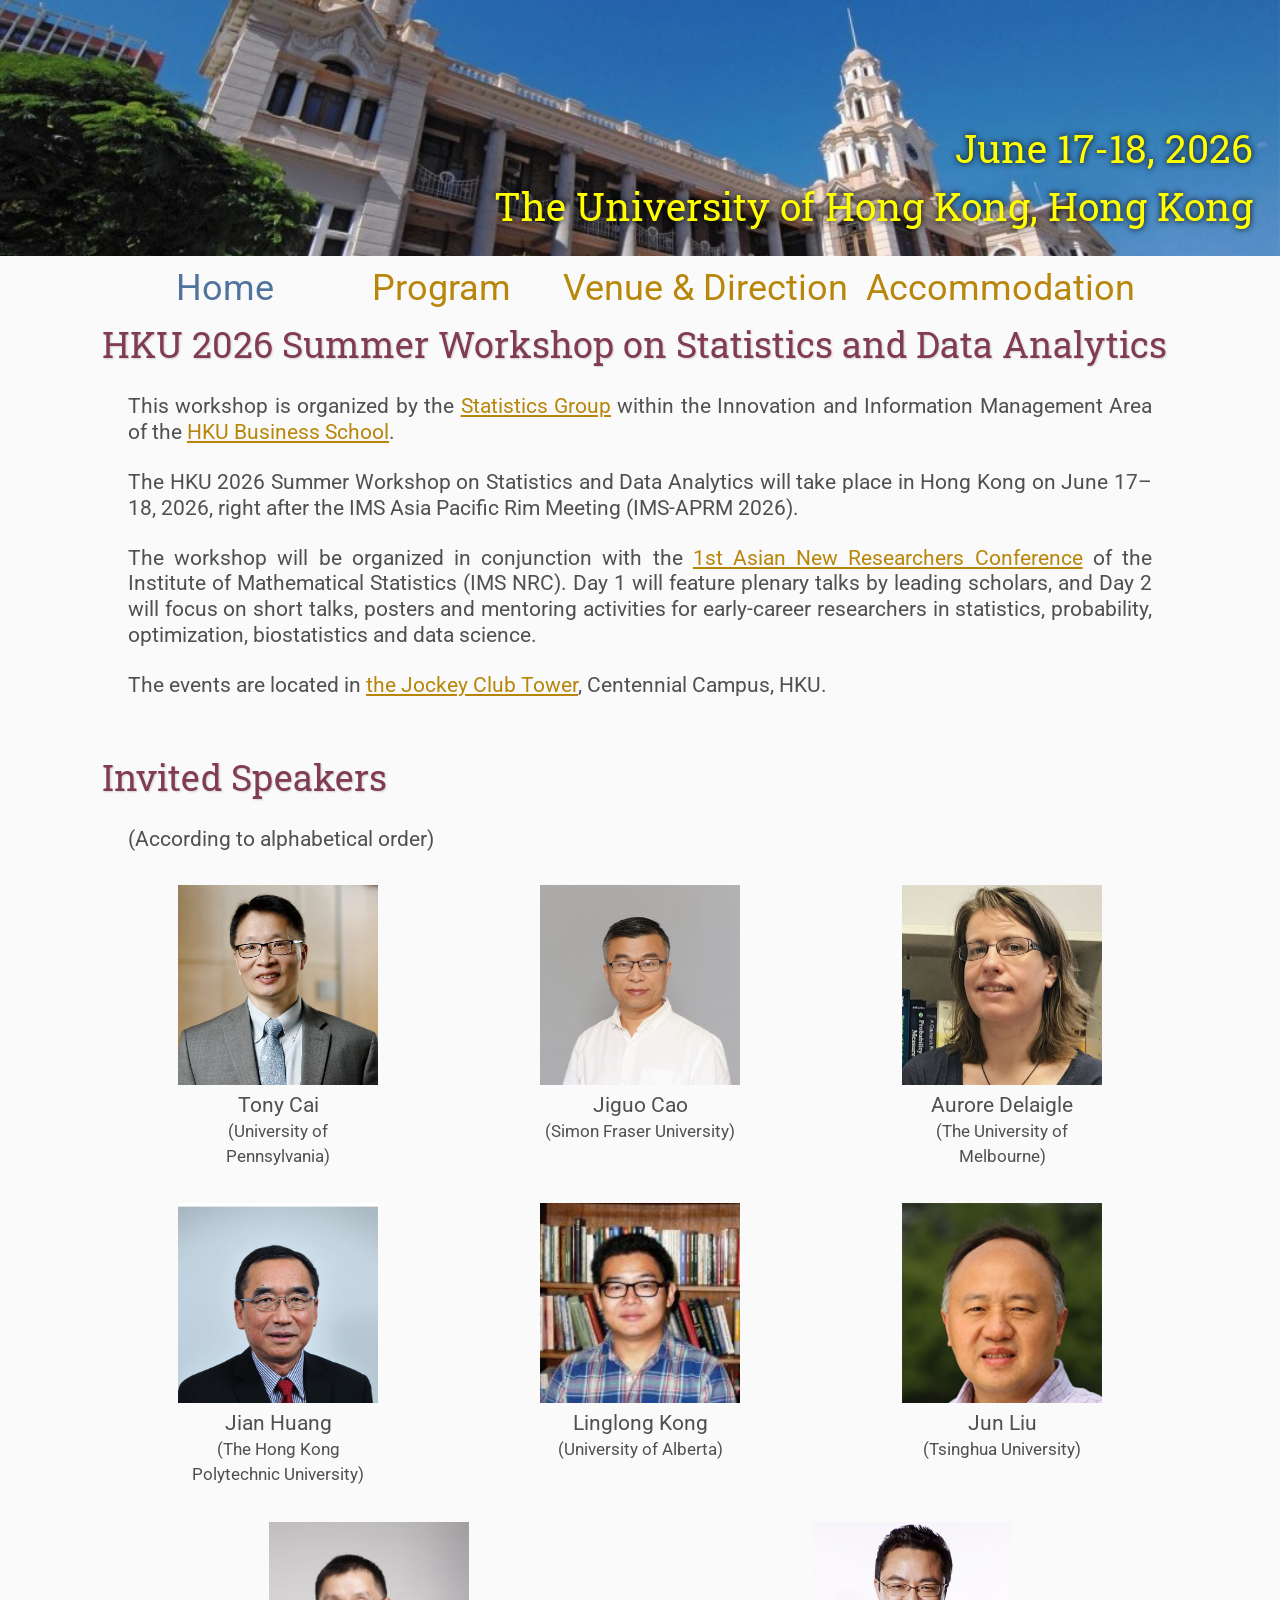
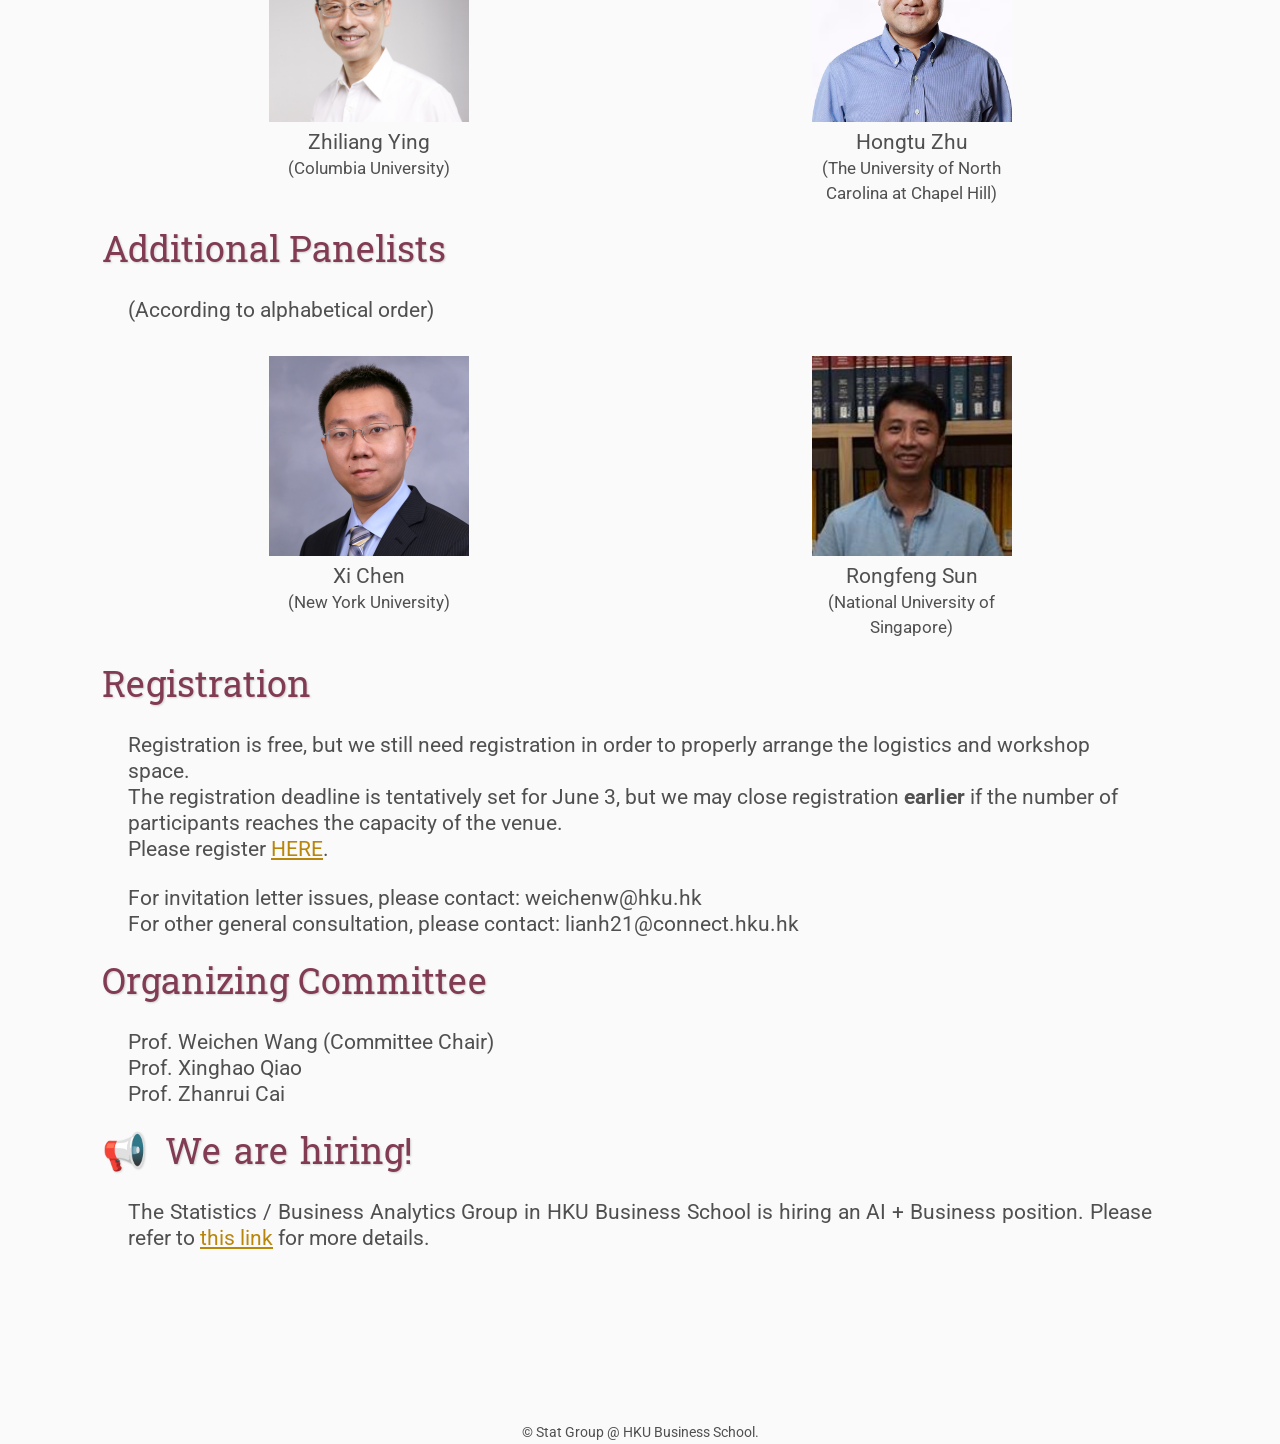
==== commit 886db5f2: "Update index.html" ====
--- a/index.html
+++ b/index.html
@@ -17,6 +17,43 @@
     HeadColor{
         color:yellow;
     }
+
+    @keyframes hiring-wave {
+        0%, 100% { transform: translateY(0); }
+        50% { transform: translateY(-0.35em); }
+    }
+
+    @keyframes hiring-icon-pulse {
+        0%, 100% { transform: scale(1); }
+        50% { transform: scale(1.15); }
+    }
+
+    .hiring-title-wrap {
+        display: inline-block;
+    }
+
+    .hiring-icon {
+        display: inline-block;
+        margin-right: 0.25em;
+        animation: hiring-icon-pulse 1.2s ease-in-out infinite;
+    }
+
+    .hiring-wave-letter {
+        display: inline-block;
+        animation: hiring-wave 1.8s ease-in-out infinite;
+    }
+
+    .hiring-wave-space {
+        display: inline-block;
+        width: 0.35em;
+    }
+
+    @media (prefers-reduced-motion: reduce) {
+        .hiring-icon,
+        .hiring-wave-letter {
+            animation: none;
+        }
+    }
     </style>
 
 
@@ -240,7 +277,10 @@
     <table>
         <tr>
             <td class="title" style="font-size:4vmin;">
-                We are hiring!<br>
+                <span class="hiring-title-wrap">
+                    <span class="hiring-icon" aria-hidden="true">📢</span>
+                    <span class="hiring-wave-letter" style="animation-delay: 0s">W</span><span class="hiring-wave-letter" style="animation-delay: 0.08s">e</span><span class="hiring-wave-space"></span><span class="hiring-wave-letter" style="animation-delay: 0.16s">a</span><span class="hiring-wave-letter" style="animation-delay: 0.24s">r</span><span class="hiring-wave-letter" style="animation-delay: 0.32s">e</span><span class="hiring-wave-space"></span><span class="hiring-wave-letter" style="animation-delay: 0.4s">h</span><span class="hiring-wave-letter" style="animation-delay: 0.48s">i</span><span class="hiring-wave-letter" style="animation-delay: 0.56s">r</span><span class="hiring-wave-letter" style="animation-delay: 0.64s">i</span><span class="hiring-wave-letter" style="animation-delay: 0.72s">n</span><span class="hiring-wave-letter" style="animation-delay: 0.8s">g</span><span class="hiring-wave-letter" style="animation-delay: 0.88s">!</span>
+                </span><br>
             </td>
         </tr>
     </table>
